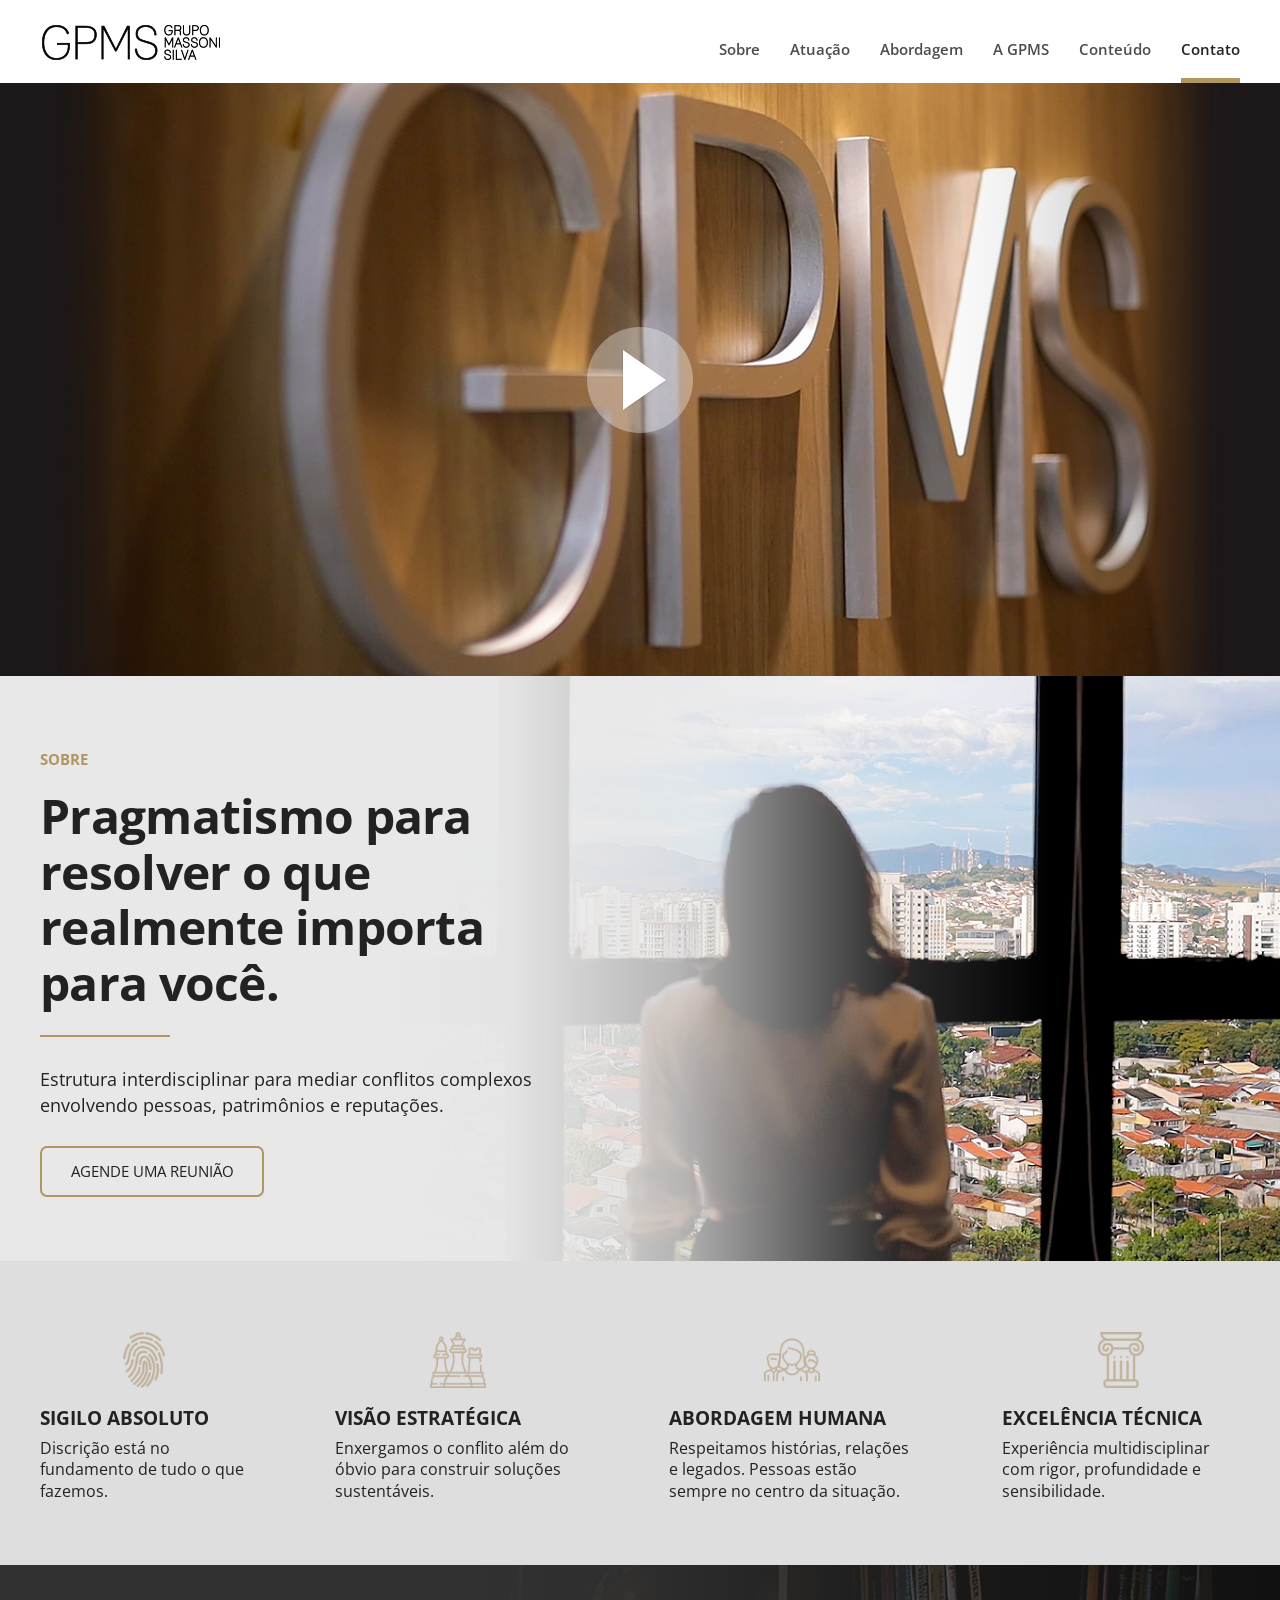
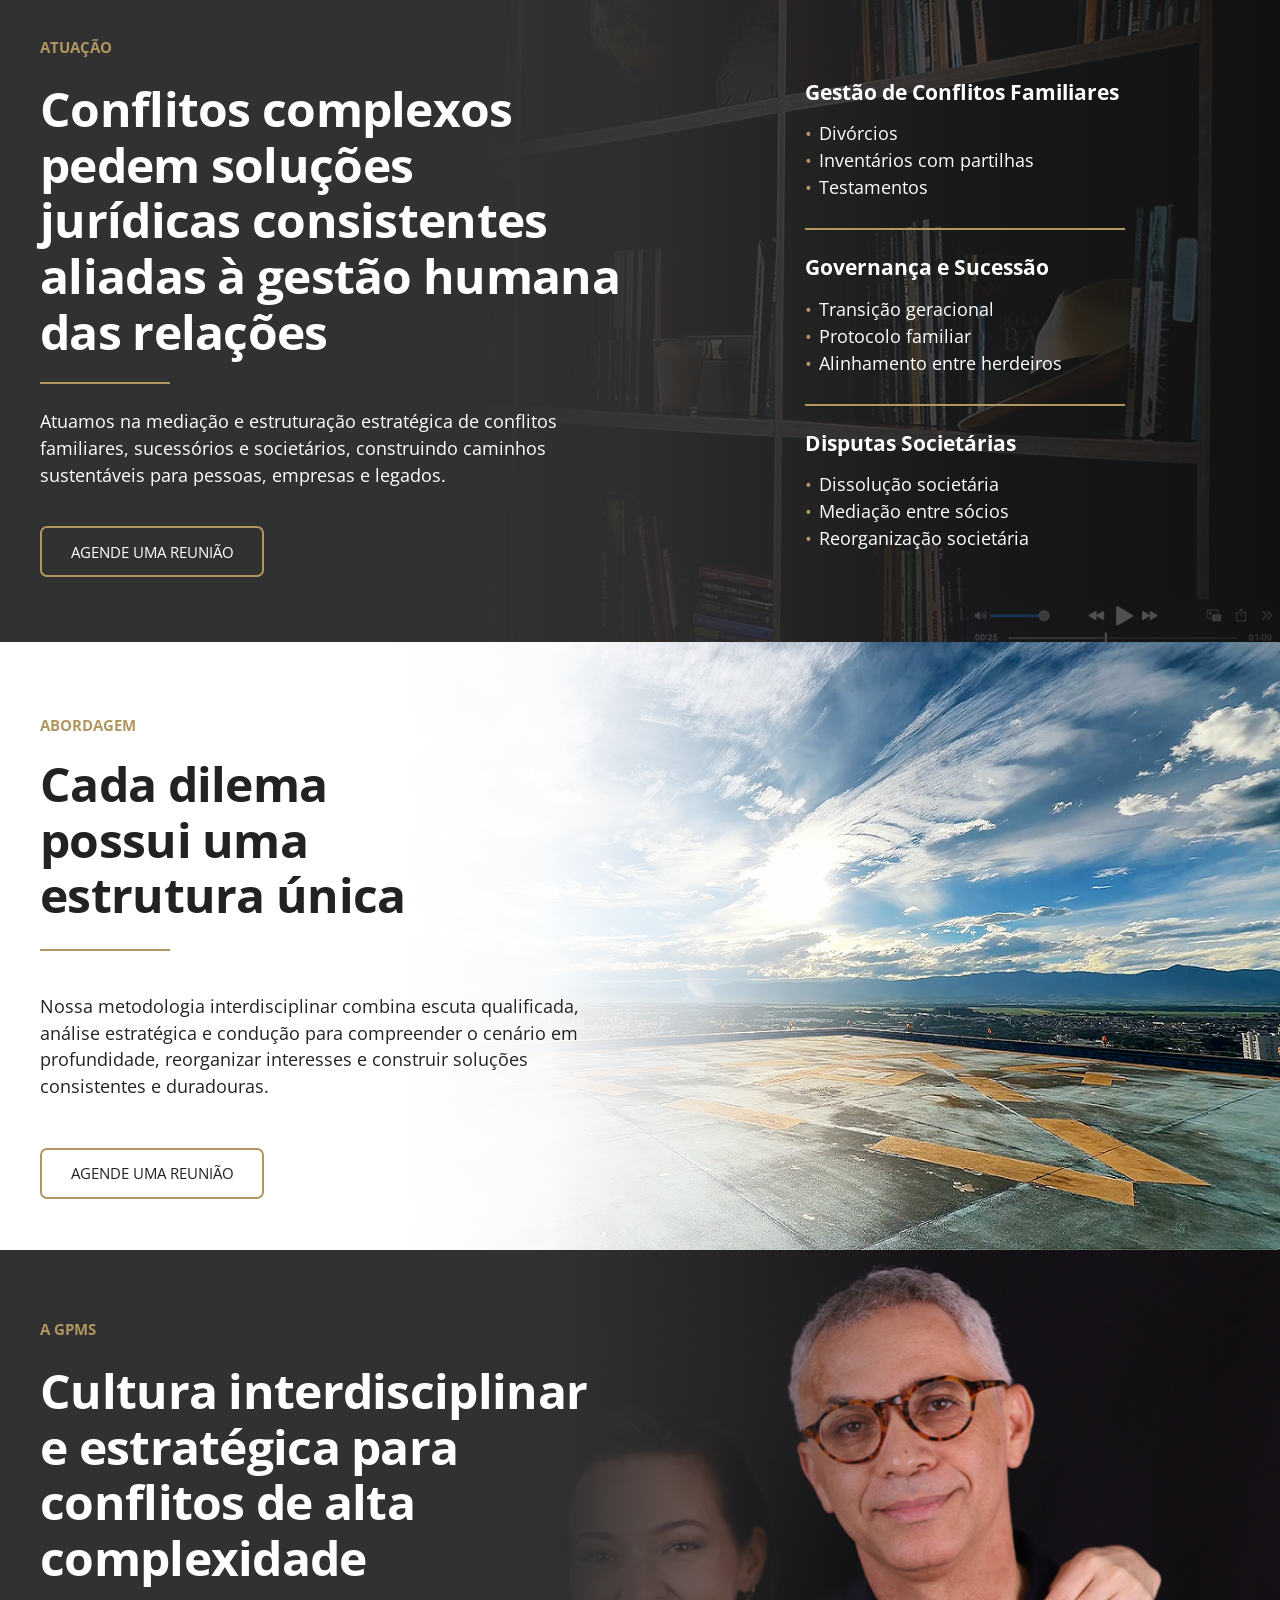
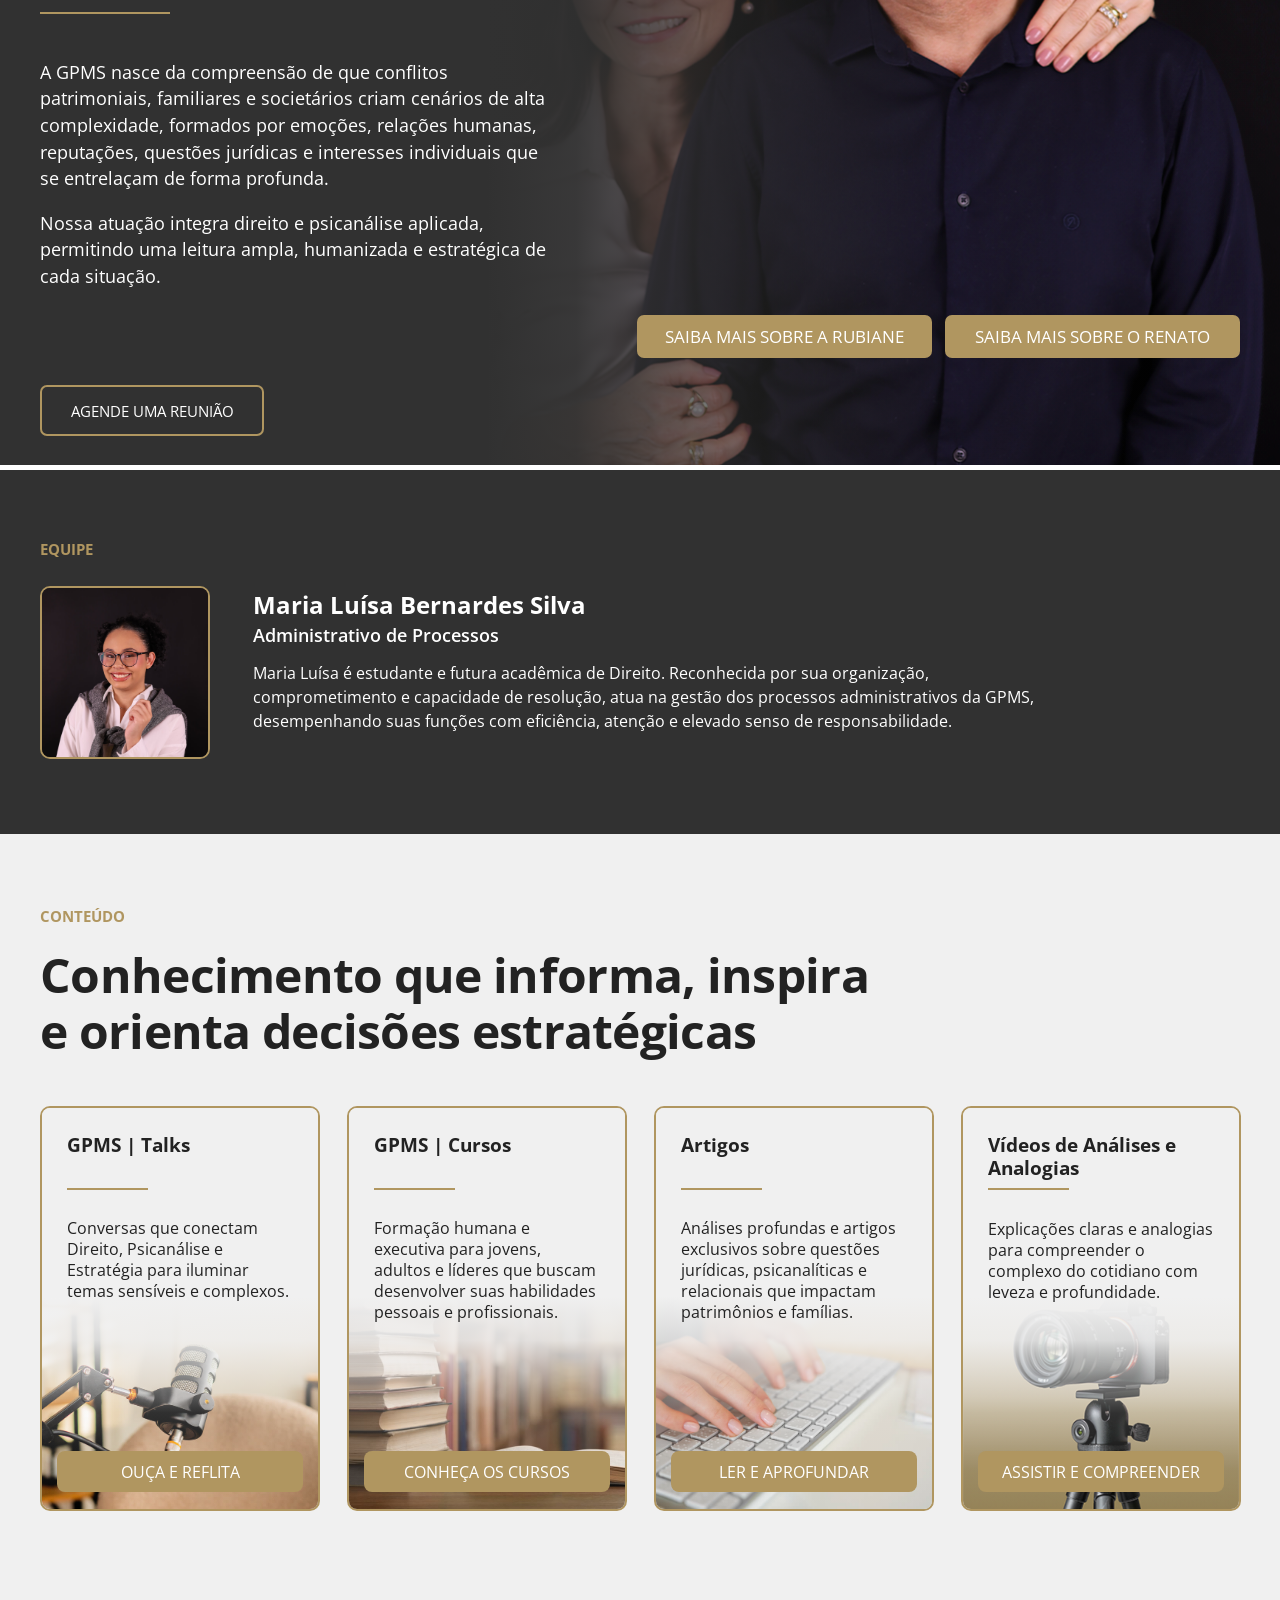
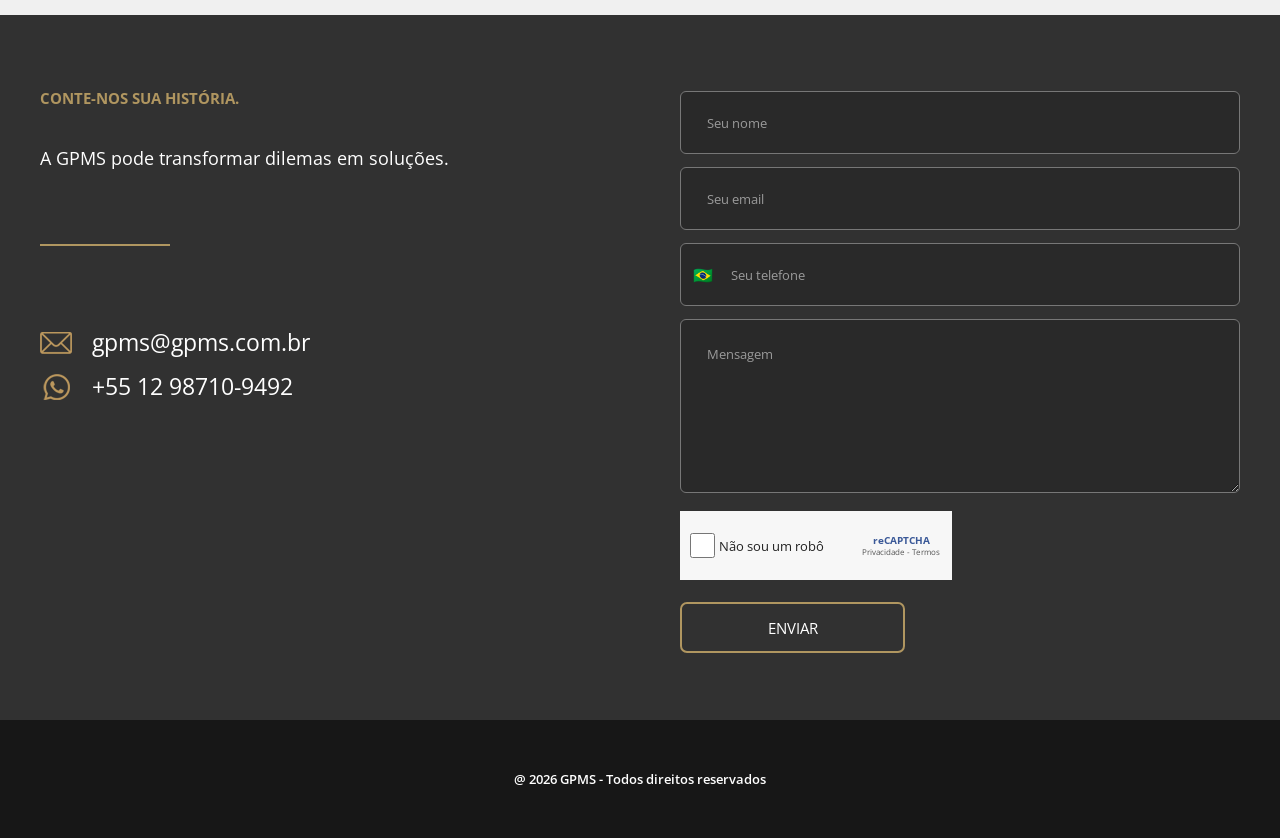
==== index.html @ 417e3fee "Publica site institucional GPMS" ====
<!doctype html>
<html lang="pt-BR">
  <head>
    <meta charset="utf-8" />
    <meta name="viewport" content="width=device-width, initial-scale=1" />
    <meta name="theme-color" content="#313131" />
    <meta
      name="description"
      content="GPMS - Gestão interdisciplinar de conflitos familiares, sucessórios e societários."
    />
    <title>GPMS | Grupo Massoni Silva</title>
    <link rel="preload" href="assets/fonts/open-sans-400.woff2" as="font" type="font/woff2" crossorigin />
    <link rel="preload" href="assets/fonts/open-sans-700.woff2" as="font" type="font/woff2" crossorigin />
    <link rel="stylesheet" href="assets/css/styles.css" />
    <script src="assets/js/main.js" defer></script>
  </head>
  <body>
    <a class="skip-link" href="#conteudo-principal">Ir para o conteúdo</a>

    <header class="site-header" id="inicio">
      <div class="container header-inner">
        <a class="brand" href="#inicio" aria-label="GPMS - início">
          <img src="assets/images/logo.png" alt="GPMS - Grupo Massoni Silva" width="184" height="40" />
        </a>

        <button class="menu-toggle" type="button" aria-expanded="false" aria-controls="main-nav">
          <span></span><span></span><span></span>
          <span class="sr-only">Abrir menu</span>
        </button>

        <nav class="main-nav" id="main-nav" aria-label="Navegação principal">
          <a class="active" href="#sobre">Sobre</a>
          <a href="#atuacao">Atuação</a>
          <a href="#abordagem">Abordagem</a>
          <a href="#a-gpms">A GPMS</a>
          <a href="#conteudo">Conteúdo</a>
          <a href="#contato">Contato</a>
        </nav>
      </div>
    </header>

    <main id="conteudo-principal">
      <section class="hero" aria-label="Vídeo institucional da GPMS">
        <video class="hero-video" preload="metadata" poster="assets/video/poster-layout.jpg" playsinline>
          <source src="assets/video/gpms.mp4" type="video/mp4" />
          Seu navegador não suporta a reprodução de vídeo.
        </video>
        <button class="video-play" type="button" aria-label="Reproduzir vídeo institucional">
          <span aria-hidden="true"></span>
        </button>
      </section>

      <section class="about-section" id="sobre">
        <div class="container section-stage">
          <div class="about-copy">
            <p class="eyebrow">Sobre</p>
            <h1>Pragmatismo para<br />resolver o que<br />realmente importa<br />para você.</h1>
            <span class="gold-line" aria-hidden="true"></span>
            <p class="body-copy">
              Estrutura interdisciplinar para mediar conflitos complexos envolvendo pessoas, patrimônios e reputações.
            </p>
            <a class="outline-button" href="#contato">Agende uma reunião</a>
          </div>
        </div>
      </section>

      <section class="values-section" aria-label="Valores da GPMS">
        <div class="container values-grid">
          <article class="value-card">
            <img src="assets/icons/sigilo.png" alt="" width="56" height="56" />
            <h2>Sigilo absoluto</h2>
            <p>Discrição está no fundamento de tudo o que fazemos.</p>
          </article>
          <article class="value-card">
            <img src="assets/icons/estrategia.png" alt="" width="56" height="56" />
            <h2>Visão estratégica</h2>
            <p>Enxergamos o conflito além do óbvio para construir soluções sustentáveis.</p>
          </article>
          <article class="value-card">
            <img src="assets/icons/humana.png" alt="" width="56" height="56" />
            <h2>Abordagem humana</h2>
            <p>Respeitamos histórias, relações e legados. Pessoas estão sempre no centro da situação.</p>
          </article>
          <article class="value-card">
            <img src="assets/icons/excelencia.png" alt="" width="56" height="56" />
            <h2>Excelência técnica</h2>
            <p>Experiência multidisciplinar com rigor, profundidade e sensibilidade.</p>
          </article>
        </div>
      </section>

      <section class="practice-section dark-section" id="atuacao">
        <div class="container section-stage">
          <div class="practice-copy">
            <p class="eyebrow">Atuação</p>
            <h2 class="section-title light-title">
              Conflitos complexos<br />pedem soluções<br />jurídicas consistentes<br />aliadas à gestão humana<br />das relações
            </h2>
            <span class="gold-line" aria-hidden="true"></span>
            <p class="body-copy light-copy">
              Atuamos na mediação e estruturação estratégica de conflitos familiares, sucessórios e societários,
              construindo caminhos sustentáveis para pessoas, empresas e legados.
            </p>
            <a class="outline-button light-button" href="#contato">Agende uma reunião</a>
          </div>

          <div class="practice-list">
            <article>
              <h3>Gestão de Conflitos Familiares</h3>
              <ul>
                <li>Divórcios</li>
                <li>Inventários com partilhas</li>
                <li>Testamentos</li>
              </ul>
            </article>
            <article>
              <h3>Governança e Sucessão</h3>
              <ul>
                <li>Transição geracional</li>
                <li>Protocolo familiar</li>
                <li>Alinhamento entre herdeiros</li>
              </ul>
            </article>
            <article>
              <h3>Disputas Societárias</h3>
              <ul>
                <li>Dissolução societária</li>
                <li>Mediação entre sócios</li>
                <li>Reorganização societária</li>
              </ul>
            </article>
          </div>
        </div>
      </section>

      <section class="approach-section" id="abordagem">
        <div class="container section-stage">
          <div class="approach-copy">
            <p class="eyebrow">Abordagem</p>
            <h2 class="section-title">Cada dilema<br />possui uma<br />estrutura única</h2>
            <span class="gold-line" aria-hidden="true"></span>
            <p class="body-copy">
              Nossa metodologia interdisciplinar combina escuta qualificada, análise estratégica e condução para
              compreender o cenário em profundidade, reorganizar interesses e construir soluções consistentes e duradouras.
            </p>
            <a class="outline-button" href="#contato">Agende uma reunião</a>
          </div>
        </div>
      </section>

      <section class="gpms-section dark-section" id="a-gpms">
        <div class="container section-stage">
          <div class="gpms-copy">
            <p class="eyebrow">A GPMS</p>
            <h2 class="section-title light-title">
              Cultura interdisciplinar<br />e estratégica para<br />conflitos de alta<br />complexidade
            </h2>
            <span class="gold-line" aria-hidden="true"></span>
            <p class="body-copy light-copy">
              A GPMS nasce da compreensão de que conflitos patrimoniais, familiares e societários criam cenários de alta
              complexidade, formados por emoções, relações humanas, reputações, questões jurídicas e interesses individuais
              que se entrelaçam de forma profunda.
            </p>
            <p class="body-copy light-copy second-paragraph">
              Nossa atuação integra direito e psicanálise aplicada, permitindo uma leitura ampla, humanizada e estratégica
              de cada situação.
            </p>
            <a class="outline-button light-button gpms-meeting" href="#contato">Agende uma reunião</a>
          </div>

          <div class="founder-links" aria-label="Saiba mais sobre os fundadores">
            <a href="#contato">Saiba mais sobre a Rubiane</a>
            <a href="#contato">Saiba mais sobre o Renato</a>
          </div>
        </div>
      </section>

      <section class="team-section dark-section" aria-labelledby="team-title">
        <div class="container section-stage">
          <p class="eyebrow team-eyebrow" id="team-title">Equipe</p>
          <article class="team-profile">
            <img
              src="assets/images/maria-luisa.jpg"
              alt="Maria Luísa Bernardes Silva"
              width="170"
              height="173"
            />
            <div class="team-copy">
              <h2>Maria Luísa Bernardes Silva</h2>
              <p class="team-role">Administrativo de Processos</p>
              <p>
                Maria Luísa é estudante e futura acadêmica de Direito. Reconhecida por sua organização, comprometimento e
                capacidade de resolução, atua na gestão dos processos administrativos da GPMS, desempenhando suas funções
                com eficiência, atenção e elevado senso de responsabilidade.
              </p>
            </div>
          </article>
        </div>
      </section>

      <section class="content-section" id="conteudo">
        <div class="container section-stage">
          <p class="eyebrow">Conteúdo</p>
          <h2 class="section-title content-heading">
            Conhecimento que informa, inspira<br />e orienta decisões estratégicas
          </h2>

          <div class="content-grid">
            <article class="content-card">
              <img class="card-media talks-media" src="assets/images/talks.jpg" alt="Microfone em estúdio de podcast" />
              <div class="card-copy">
                <h3>GPMS | Talks</h3>
                <span aria-hidden="true"></span>
                <p>Conversas que conectam Direito, Psicanálise e Estratégia para iluminar temas sensíveis e complexos.</p>
              </div>
              <a href="#contato">Ouça e reflita</a>
            </article>
            <article class="content-card">
              <img class="card-media courses-media" src="assets/images/cursos.jpg" alt="Livros abertos sobre uma mesa" />
              <div class="card-copy">
                <h3>GPMS | Cursos</h3>
                <span aria-hidden="true"></span>
                <p>
                  Formação humana e executiva para jovens, adultos e líderes que buscam desenvolver suas habilidades pessoais
                  e profissionais.
                </p>
              </div>
              <a href="#contato">Conheça os cursos</a>
            </article>
            <article class="content-card">
              <img class="card-media articles-media" src="assets/images/artigos.jpg" alt="Mãos digitando em um teclado" />
              <div class="card-copy">
                <h3>Artigos</h3>
                <span aria-hidden="true"></span>
                <p>
                  Análises profundas e artigos exclusivos sobre questões jurídicas, psicanalíticas e relacionais que impactam
                  patrimônios e famílias.
                </p>
              </div>
              <a href="#contato">Ler e aprofundar</a>
            </article>
            <article class="content-card">
              <img class="card-media camera-media" src="assets/images/camera.png" alt="Câmera sobre um tripé" />
              <div class="card-copy">
                <h3>Vídeos de Análises e<br />Analogias</h3>
                <span aria-hidden="true"></span>
                <p>Explicações claras e analogias para compreender o complexo do cotidiano com leveza e profundidade.</p>
              </div>
              <a href="#contato">Assistir e compreender</a>
            </article>
          </div>
        </div>
      </section>

      <section class="contact-section dark-section" id="contato">
        <div class="container section-stage contact-grid">
          <div class="contact-copy">
            <p class="eyebrow">Conte-nos sua história.</p>
            <p class="contact-lead">A GPMS pode transformar dilemas em soluções.</p>
            <span class="gold-line" aria-hidden="true"></span>
            <address>
              <a href="mailto:gpms@gpms.com.br">
                <img src="assets/icons/email.png" alt="" width="32" height="22" />
                <span>gpms@gpms.com.br</span>
              </a>
              <a href="https://wa.me/5512987109492" target="_blank" rel="noopener noreferrer">
                <img src="assets/icons/whatsapp.png" alt="" width="27" height="26" />
                <span>+55 12 98710-9492</span>
              </a>
            </address>
          </div>

          <form class="contact-form" novalidate>
            <label>
              <span class="sr-only">Seu nome</span>
              <input type="text" name="nome" placeholder="Seu nome" autocomplete="name" required />
            </label>
            <label>
              <span class="sr-only">Seu email</span>
              <input type="email" name="email" placeholder="Seu email" autocomplete="email" required />
            </label>
            <label class="phone-field">
              <span class="flag" aria-hidden="true">🇧🇷</span>
              <span class="sr-only">Seu telefone</span>
              <input type="tel" name="telefone" placeholder="Seu telefone" autocomplete="tel" required />
            </label>
            <label>
              <span class="sr-only">Mensagem</span>
              <textarea name="mensagem" placeholder="Mensagem" required></textarea>
            </label>
            <label class="captcha-placeholder">
              <input type="checkbox" name="verificacao" required />
              <span>Não sou um robô</span>
              <small><strong>reCAPTCHA</strong><br />Privacidade - Termos</small>
            </label>
            <button class="submit-button" type="submit">Enviar</button>
            <p class="form-status" role="status" aria-live="polite"></p>
          </form>
        </div>
      </section>
    </main>

    <footer class="site-footer">
      <p>@ 2026 GPMS - Todos direitos reservados</p>
    </footer>
  </body>
</html>
---- assets/css/styles.css ----
@font-face {
  font-family: "Open Sans";
  src: url("../fonts/open-sans-400.woff2") format("woff2");
  font-style: normal;
  font-weight: 400;
  font-display: swap;
}

@font-face {
  font-family: "Open Sans";
  src: url("../fonts/open-sans-600.woff2") format("woff2");
  font-style: normal;
  font-weight: 600;
  font-display: swap;
}

@font-face {
  font-family: "Open Sans";
  src: url("../fonts/open-sans-700.woff2") format("woff2");
  font-style: normal;
  font-weight: 700;
  font-display: swap;
}

:root {
  --gold: #b09660;
  --dark: #313131;
  --ink: #222222;
  --light-gray: #e8e8e8;
  --values-gray: #dedede;
  --content-gray: #f0f0f0;
  --container: 1200px;
}

*,
*::before,
*::after {
  box-sizing: border-box;
}

html {
  scroll-behavior: smooth;
  scrollbar-width: none;
}

html::-webkit-scrollbar {
  display: none;
}

body {
  margin: 0;
  min-width: 320px;
  color: var(--ink);
  background: #ffffff;
  font-family: "Open Sans", Arial, Helvetica, sans-serif;
  font-size: 16px;
  -webkit-font-smoothing: antialiased;
  text-rendering: optimizeLegibility;
}

body.menu-open {
  overflow: hidden;
}

img,
video {
  display: block;
  max-width: 100%;
}

a {
  color: inherit;
  text-decoration: none;
}

button,
input,
textarea {
  font: inherit;
}

.container {
  width: min(var(--container), calc(100% - 48px));
  margin: 0 auto;
}

.section-stage {
  position: relative;
  height: 100%;
}

.sr-only {
  position: absolute;
  width: 1px;
  height: 1px;
  padding: 0;
  margin: -1px;
  overflow: hidden;
  clip: rect(0, 0, 0, 0);
  white-space: nowrap;
  border: 0;
}

.skip-link {
  position: fixed;
  top: 10px;
  left: 10px;
  z-index: 1000;
  padding: 10px 16px;
  color: #ffffff;
  background: var(--dark);
  transform: translateY(-160%);
  transition: transform 160ms ease;
}

.skip-link:focus {
  transform: translateY(0);
}

.site-header {
  position: relative;
  z-index: 50;
  height: 83px;
  background: #ffffff;
}

.header-inner {
  display: flex;
  align-items: center;
  justify-content: space-between;
  height: 100%;
}

.brand {
  display: inline-flex;
  width: 184px;
  height: 40px;
}

.brand img {
  width: 184px;
  height: 40px;
  object-fit: contain;
}

.main-nav {
  display: flex;
  align-items: center;
  gap: 30px;
  height: 100%;
}

.main-nav a {
  position: relative;
  display: flex;
  align-items: center;
  height: 100%;
  padding-top: 14px;
  color: #4c4c4c;
  font-size: 15px;
  font-weight: 600;
  white-space: nowrap;
  transition: color 160ms ease;
}

.main-nav a::after {
  content: "";
  position: absolute;
  right: 0;
  bottom: 0;
  left: 0;
  height: 5px;
  background: var(--gold);
  transform: scaleX(0);
  transform-origin: center;
  transition: transform 160ms ease;
}

.main-nav a:hover,
.main-nav a:focus-visible,
.main-nav a.active {
  color: var(--ink);
}

.main-nav a:hover::after,
.main-nav a:focus-visible::after,
.main-nav a.active::after {
  transform: scaleX(1);
}

.menu-toggle {
  display: none;
}

.hero {
  position: relative;
  height: 593px;
  overflow: hidden;
  background: #171717;
}

.hero-video {
  width: 100%;
  height: 100%;
  object-fit: cover;
  object-position: center center;
}

.video-play {
  position: absolute;
  top: 50%;
  left: 50%;
  display: grid;
  width: 106px;
  height: 106px;
  padding: 0;
  border: 0;
  border-radius: 50%;
  place-items: center;
  background: rgba(255, 255, 255, 0.34);
  cursor: pointer;
  transform: translate(-50%, -50%);
  transition: transform 160ms ease, background 160ms ease, opacity 160ms ease;
}

.video-play span {
  width: 0;
  height: 0;
  margin-left: 9px;
  border-top: 30px solid transparent;
  border-bottom: 30px solid transparent;
  border-left: 43px solid #ffffff;
  filter: drop-shadow(0 1px 1px rgba(0, 0, 0, 0.1));
}

.video-play:hover,
.video-play:focus-visible {
  background: rgba(255, 255, 255, 0.48);
  transform: translate(-50%, -50%) scale(1.04);
}

.video-play.is-hidden {
  opacity: 0;
  pointer-events: none;
}

.eyebrow {
  margin: 0;
  color: var(--gold);
  font-size: 15px;
  font-weight: 700;
  line-height: 1.2;
  text-transform: uppercase;
}

.section-title,
.about-copy h1 {
  margin: 0;
  color: var(--ink);
  font-size: 48px;
  font-weight: 700;
  letter-spacing: -0.7px;
  line-height: 1.16;
}

.light-title {
  color: #ffffff;
}

.body-copy {
  margin: 0;
  font-size: 18px;
  font-weight: 400;
  line-height: 1.48;
}

.light-copy {
  color: #ffffff;
}

.gold-line {
  display: block;
  width: 130px;
  height: 2px;
  background: var(--gold);
}

.outline-button {
  display: inline-flex;
  align-items: center;
  justify-content: center;
  width: 224px;
  height: 51px;
  border: 2px solid var(--gold);
  border-radius: 7px;
  color: var(--ink);
  font-size: 15px;
  font-weight: 400;
  text-transform: uppercase;
  transition: color 160ms ease, background 160ms ease;
}

.outline-button:hover,
.outline-button:focus-visible {
  color: #ffffff;
  background: var(--gold);
}

.light-button {
  color: #ffffff;
}

.about-section {
  height: 585px;
  background-color: var(--light-gray);
  background-image:
    linear-gradient(
      90deg,
      rgba(232, 232, 232, 1) 0%,
      rgba(232, 232, 232, 1) 29%,
      rgba(232, 232, 232, 0.98) 40%,
      rgba(232, 232, 232, 0.78) 53%,
      rgba(232, 232, 232, 0.18) 70%,
      rgba(232, 232, 232, 0) 82%
    ),
    url("../images/sobre.png");
  background-position: left top, right center;
  background-repeat: no-repeat;
  background-size: 100% 100%, auto 100%;
}

.about-copy {
  position: absolute;
  top: 74px;
  left: 0;
  width: 520px;
}

.about-copy h1 {
  margin-top: 20px;
}

.about-copy .gold-line {
  margin-top: 24px;
}

.about-copy .body-copy {
  width: 500px;
  margin-top: 29px;
}

.about-copy .outline-button {
  margin-top: 27px;
}

.values-section {
  height: 304px;
  background: var(--values-gray);
}

.values-grid {
  display: grid;
  grid-template-columns: 208px 246px 246px 238px;
  justify-content: space-between;
  height: 100%;
  padding-top: 71px;
}

.value-card img {
  width: 56px;
  height: 56px;
  margin: 0 auto 20px;
  object-fit: contain;
  filter: sepia(1) saturate(0.62) hue-rotate(356deg) brightness(0.96);
}

.value-card h2 {
  margin: 0 0 8px;
  font-size: 19px;
  font-weight: 700;
  line-height: 1.15;
  text-transform: uppercase;
}

.value-card p {
  margin: 0;
  font-size: 16px;
  line-height: 1.34;
}

.dark-section {
  color: #ffffff;
  background-color: var(--dark);
}

.practice-section {
  height: 677px;
  background-image:
    linear-gradient(
      90deg,
      rgba(49, 49, 49, 1) 0%,
      rgba(49, 49, 49, 1) 37%,
      rgba(49, 49, 49, 0.93) 50%,
      rgba(33, 33, 33, 0.74) 75%,
      rgba(22, 22, 22, 0.77) 100%
    ),
    url("../images/atuacao.png");
  background-position: center;
  background-repeat: no-repeat;
  background-size: cover;
}

.practice-copy {
  position: absolute;
  top: 73px;
  left: 0;
  width: 600px;
}

.practice-copy .section-title {
  margin-top: 25px;
}

.practice-copy .gold-line {
  margin-top: 23px;
}

.practice-copy .body-copy {
  width: 520px;
  margin-top: 24px;
}

.practice-copy .outline-button {
  margin-top: 38px;
}

.practice-list {
  position: absolute;
  top: 114px;
  left: 765px;
  width: 320px;
}

.practice-list article {
  padding-bottom: 27px;
  margin-bottom: 24px;
  border-bottom: 2px solid var(--gold);
}

.practice-list article:last-child {
  padding-bottom: 0;
  margin-bottom: 0;
  border-bottom: 0;
}

.practice-list h3 {
  margin: 0 0 15px;
  font-size: 21px;
  line-height: 1.25;
}

.practice-list ul {
  padding: 0;
  margin: 0;
  list-style: none;
}

.practice-list li {
  position: relative;
  padding-left: 14px;
  color: #ffffff;
  font-size: 18px;
  line-height: 1.5;
}

.practice-list li::before {
  content: "•";
  position: absolute;
  top: 0;
  left: 0;
  color: var(--gold);
}

.approach-section {
  height: 608px;
  background-color: #ffffff;
  background-image:
    linear-gradient(
      90deg,
      rgba(255, 255, 255, 1) 0%,
      rgba(255, 255, 255, 1) 31%,
      rgba(255, 255, 255, 0.96) 43%,
      rgba(255, 255, 255, 0.72) 55%,
      rgba(255, 255, 255, 0.08) 72%,
      rgba(255, 255, 255, 0) 84%
    ),
    url("../images/abordagem.png");
  background-position: left top, right center;
  background-repeat: no-repeat;
  background-size: 100% 100%, auto 100%;
}

.approach-copy {
  position: absolute;
  top: 74px;
  left: 0;
  width: 540px;
}

.approach-copy .section-title {
  margin-top: 22px;
}

.approach-copy .gold-line {
  margin-top: 26px;
}

.approach-copy .body-copy {
  width: 540px;
  margin-top: 42px;
}

.approach-copy .outline-button {
  margin-top: 48px;
}

.gpms-section {
  height: 815px;
  background-image:
    linear-gradient(
      90deg,
      rgba(49, 49, 49, 1) 0%,
      rgba(49, 49, 49, 1) 38%,
      rgba(49, 49, 49, 0.96) 45%,
      rgba(49, 49, 49, 0.62) 57%,
      rgba(49, 49, 49, 0.07) 74%,
      rgba(49, 49, 49, 0) 100%
    ),
    url("../images/fundadores.png");
  background-position: left top, right 45%;
  background-repeat: no-repeat;
  background-size: 100% 100%, auto 165%;
}

.gpms-copy {
  position: absolute;
  top: 70px;
  left: 0;
  width: 560px;
}

.gpms-copy .section-title {
  margin-top: 25px;
}

.gpms-copy .gold-line {
  margin-top: 26px;
}

.gpms-copy .body-copy {
  width: 520px;
  margin-top: 45px;
}

.gpms-copy .second-paragraph {
  margin-top: 18px;
}

.gpms-meeting {
  position: absolute;
  top: 665px;
  left: 0;
}

.founder-links {
  position: absolute;
  right: 0;
  bottom: 107px;
  display: flex;
  gap: 13px;
}

.founder-links a {
  display: inline-flex;
  align-items: center;
  justify-content: center;
  width: 295px;
  height: 43px;
  border-radius: 7px;
  color: #ffffff;
  background: var(--gold);
  font-size: 16.5px;
  text-transform: uppercase;
  transition: color 160ms ease, background 160ms ease;
}

.founder-links a:hover,
.founder-links a:focus-visible {
  color: var(--ink);
  background: #c4aa74;
}

.team-section {
  height: 369px;
  border-top: 5px solid #ffffff;
}

.team-eyebrow {
  position: absolute;
  top: 70px;
  left: 0;
}

.team-profile {
  position: absolute;
  top: 116px;
  left: 0;
  display: grid;
  grid-template-columns: 170px 1fr;
  gap: 43px;
  width: 1040px;
}

.team-profile > img {
  width: 170px;
  height: 173px;
  border: 2px solid var(--gold);
  border-radius: 10px;
  object-fit: cover;
  object-position: 50% 18%;
}

.team-copy {
  padding-top: 4px;
}

.team-copy h2 {
  margin: 0;
  font-size: 24px;
  line-height: 1.25;
}

.team-role {
  margin: 3px 0 14px;
  color: #ffffff;
  font-size: 18px;
  font-weight: 600;
}

.team-copy > p:last-child {
  max-width: 800px;
  margin: 0;
  color: #ffffff;
  font-size: 16px;
  line-height: 1.5;
}

.content-section {
  height: 781px;
  background: var(--content-gray);
}

.content-section .eyebrow {
  position: absolute;
  top: 73px;
  left: 0;
}

.content-heading {
  position: absolute;
  top: 113px;
  left: 0;
}

.content-grid {
  position: absolute;
  top: 272px;
  left: 0;
  display: grid;
  grid-template-columns: repeat(4, 280px);
  gap: 27px;
}

.content-card {
  position: relative;
  height: 405px;
  overflow: hidden;
  border: 2px solid var(--gold);
  border-radius: 10px;
  background: #eeeeee;
}

.content-card::after {
  content: "";
  position: absolute;
  inset: 0;
  z-index: 1;
  background: linear-gradient(
    to bottom,
    rgba(240, 240, 240, 1) 0%,
    rgba(240, 240, 240, 1) 47%,
    rgba(240, 240, 240, 0.9) 58%,
    rgba(240, 240, 240, 0.2) 76%,
    rgba(240, 240, 240, 0) 100%
  );
  pointer-events: none;
}

.card-media {
  position: absolute;
  right: 0;
  bottom: 0;
  left: 0;
  width: 100%;
  height: 58%;
  object-fit: cover;
}

.talks-media {
  object-position: 48% 54%;
}

.courses-media {
  object-position: 48% 62%;
}

.articles-media {
  object-position: 50% 46%;
}

.camera-media {
  object-position: 50% 45%;
}

.card-copy {
  position: relative;
  z-index: 2;
  padding: 26px 25px 0;
}

.card-copy h3 {
  min-height: 25px;
  margin: 0;
  font-size: 19px;
  line-height: 1.2;
}

.card-copy > span {
  display: block;
  width: 81px;
  height: 2px;
  margin-top: 29px;
  background: var(--gold);
}

.content-card:nth-child(4) .card-copy > span {
  margin-top: 8px;
}

.card-copy p {
  margin: 28px 0 0;
  font-size: 16px;
  line-height: 1.32;
}

.content-card:nth-child(4) .card-copy p {
  margin-top: 29px;
}

.content-card > a {
  position: absolute;
  right: 15px;
  bottom: 17px;
  left: 15px;
  z-index: 3;
  display: flex;
  align-items: center;
  justify-content: center;
  height: 41px;
  border-radius: 8px;
  color: #ffffff;
  background: var(--gold);
  font-size: 16px;
  line-height: 1;
  text-align: center;
  text-transform: uppercase;
  transition: background 160ms ease;
}

.content-card > a:hover,
.content-card > a:focus-visible {
  background: #9e834e;
}

.contact-section {
  height: 705px;
}

.contact-copy {
  position: absolute;
  top: 74px;
  left: 0;
  width: 530px;
}

.contact-lead {
  margin: 38px 0 0;
  color: #ffffff;
  font-size: 18px;
  line-height: 1.5;
}

.contact-copy .gold-line {
  margin-top: 72px;
}

.contact-copy address {
  display: grid;
  gap: 15px;
  margin-top: 82px;
  font-style: normal;
}

.contact-copy address a {
  display: flex;
  align-items: center;
  width: fit-content;
  color: #ffffff;
  font-size: 22.5px;
  line-height: 1.3;
}

.contact-copy address img {
  width: 32px;
  max-height: 26px;
  margin-right: 20px;
  object-fit: contain;
}

.contact-form {
  position: absolute;
  top: 76px;
  left: 640px;
  display: grid;
  width: 560px;
  gap: 13px;
}

.contact-form label:not(.captcha-placeholder) {
  display: block;
}

.contact-form input[type="text"],
.contact-form input[type="email"],
.contact-form input[type="tel"],
.contact-form textarea {
  width: 100%;
  border: 1px solid #777777;
  border-radius: 6px;
  outline: none;
  color: #ffffff;
  background: #292929;
  font-size: 13px;
  transition: border-color 160ms ease, box-shadow 160ms ease;
}

.contact-form input[type="text"],
.contact-form input[type="email"],
.contact-form input[type="tel"] {
  height: 63px;
  padding: 0 26px;
}

.contact-form textarea {
  height: 174px;
  padding: 25px 26px;
  resize: vertical;
}

.contact-form input::placeholder,
.contact-form textarea::placeholder {
  color: #9a9a9a;
  opacity: 1;
}

.contact-form input:focus,
.contact-form textarea:focus {
  border-color: var(--gold);
  box-shadow: 0 0 0 2px rgba(176, 150, 96, 0.2);
}

.phone-field {
  position: relative;
}

.phone-field .flag {
  position: absolute;
  top: 50%;
  left: 13px;
  font-size: 16px;
  transform: translateY(-50%);
}

.phone-field input {
  padding-left: 50px !important;
}

.captcha-placeholder {
  display: grid;
  grid-template-columns: 29px 1fr 82px;
  align-items: center;
  width: 272px;
  height: 69px;
  padding: 9px 10px;
  color: #222222;
  background: #f7f7f7;
  font-size: 13px;
}

.captcha-placeholder input {
  width: 25px;
  height: 25px;
  margin: 0;
  accent-color: var(--gold);
}

.captcha-placeholder small {
  color: #555555;
  font-size: 8px;
  line-height: 1.25;
  text-align: center;
}

.captcha-placeholder small strong {
  color: #3b5998;
  font-size: 10px;
}

.submit-button {
  width: 225px;
  height: 51px;
  margin-top: 9px;
  border: 2px solid var(--gold);
  border-radius: 7px;
  color: #ffffff;
  background: transparent;
  font-size: 15px;
  text-transform: uppercase;
  cursor: pointer;
  transition: color 160ms ease, background 160ms ease;
}

.submit-button:hover,
.submit-button:focus-visible {
  color: var(--ink);
  background: var(--gold);
}

.form-status {
  min-height: 18px;
  margin: -4px 0 0;
  color: #ffffff;
  font-size: 12px;
}

.site-footer {
  display: grid;
  height: 118px;
  color: #ffffff;
  background: #171717;
  place-items: center;
}

.site-footer p {
  margin: 0;
  font-size: 13px;
  font-weight: 600;
}

a:focus-visible,
button:focus-visible,
input:focus-visible,
textarea:focus-visible {
  outline: 3px solid rgba(176, 150, 96, 0.72);
  outline-offset: 3px;
}

@media (max-width: 1180px) {
  .main-nav {
    gap: 20px;
  }

  .main-nav a {
    font-size: 15px;
  }

  .values-grid {
    grid-template-columns: repeat(4, 1fr);
    gap: 34px;
  }

  .practice-list {
    right: 0;
    left: auto;
  }

  .content-grid {
    right: 0;
    grid-template-columns: repeat(4, minmax(0, 1fr));
    gap: 20px;
  }

  .contact-form {
    right: 0;
    left: auto;
    width: min(48%, 560px);
  }
}

@media (max-width: 960px) {
  .container {
    width: min(100% - 48px, 760px);
  }

  .site-header {
    height: 72px;
  }

  .brand,
  .brand img {
    width: 166px;
    height: auto;
  }

  .menu-toggle {
    position: relative;
    z-index: 80;
    display: grid;
    width: 44px;
    height: 44px;
    padding: 9px;
    border: 0;
    background: transparent;
    cursor: pointer;
    place-content: center;
    gap: 5px;
  }

  .menu-toggle > span:not(.sr-only) {
    width: 25px;
    height: 2px;
    background: var(--ink);
    transition: transform 160ms ease, opacity 160ms ease;
  }

  .menu-toggle[aria-expanded="true"] > span:nth-child(1) {
    transform: translateY(7px) rotate(45deg);
  }

  .menu-toggle[aria-expanded="true"] > span:nth-child(2) {
    opacity: 0;
  }

  .menu-toggle[aria-expanded="true"] > span:nth-child(3) {
    transform: translateY(-7px) rotate(-45deg);
  }

  .main-nav {
    position: fixed;
    inset: 0;
    z-index: 70;
    display: flex;
    flex-direction: column;
    justify-content: center;
    gap: 0;
    background: rgba(255, 255, 255, 0.98);
    opacity: 0;
    visibility: hidden;
    transition: opacity 160ms ease, visibility 160ms ease;
  }

  .main-nav.is-open {
    opacity: 1;
    visibility: visible;
  }

  .main-nav a {
    width: 100%;
    height: auto;
    padding: 13px 24px;
    font-size: 22px;
    justify-content: center;
  }

  .main-nav a::after {
    right: 42%;
    bottom: 5px;
    left: 42%;
    height: 3px;
  }

  .hero {
    height: min(56.25vw, 500px);
    min-height: 340px;
  }

  .video-play {
    width: 82px;
    height: 82px;
  }

  .video-play span {
    border-top-width: 22px;
    border-bottom-width: 22px;
    border-left-width: 32px;
  }

  .section-title,
  .about-copy h1 {
    font-size: clamp(36px, 5.7vw, 46px);
  }

  .about-section,
  .practice-section,
  .approach-section,
  .gpms-section,
  .team-section,
  .content-section,
  .contact-section {
    height: auto;
  }

  .about-section,
  .approach-section {
    min-height: 620px;
    background-size: 100% 100%, cover;
  }

  .about-section {
    background-image:
      linear-gradient(90deg, rgba(232, 232, 232, 1) 0%, rgba(232, 232, 232, 0.98) 55%, rgba(232, 232, 232, 0.5) 100%),
      url("../images/sobre.png");
  }

  .about-copy,
  .practice-copy,
  .approach-copy,
  .gpms-copy,
  .team-eyebrow,
  .team-profile,
  .content-section .eyebrow,
  .content-heading,
  .content-grid,
  .contact-copy,
  .contact-form {
    position: static;
  }

  .about-copy,
  .approach-copy {
    width: min(100%, 560px);
    padding: 64px 0;
  }

  .about-copy .body-copy,
  .approach-copy .body-copy {
    width: 100%;
  }

  .values-section {
    height: auto;
  }

  .values-grid {
    grid-template-columns: repeat(2, minmax(0, 1fr));
    gap: 52px 48px;
    padding: 66px 0 72px;
  }

  .practice-section {
    background-image:
      linear-gradient(90deg, rgba(49, 49, 49, 0.98), rgba(49, 49, 49, 0.82)),
      url("../images/atuacao.png");
  }

  .practice-section .section-stage {
    display: grid;
    grid-template-columns: 1fr 0.8fr;
    gap: 54px;
    padding: 70px 0;
  }

  .practice-copy,
  .practice-list {
    position: static;
    width: auto;
  }

  .practice-copy .body-copy {
    width: 100%;
  }

  .practice-list {
    padding-top: 47px;
  }

  .approach-section {
    background-image:
      linear-gradient(90deg, rgba(255, 255, 255, 1) 0%, rgba(255, 255, 255, 0.94) 58%, rgba(255, 255, 255, 0.5) 100%),
      url("../images/abordagem.png");
  }

  .gpms-section {
    min-height: 850px;
    background-image:
      linear-gradient(90deg, rgba(49, 49, 49, 1) 0%, rgba(49, 49, 49, 0.93) 52%, rgba(49, 49, 49, 0.35) 100%),
      url("../images/fundadores.png");
    background-position: left top, right center;
    background-size: cover, auto 100%;
  }

  .gpms-section .section-stage {
    padding: 70px 0 64px;
  }

  .gpms-copy {
    width: min(100%, 570px);
  }

  .gpms-copy .body-copy {
    width: 100%;
  }

  .gpms-meeting {
    position: static;
    margin-top: 42px;
  }

  .founder-links {
    position: static;
    display: grid;
    grid-template-columns: repeat(2, minmax(0, 1fr));
    gap: 14px;
    margin-top: 48px;
  }

  .founder-links a {
    width: 100%;
    padding: 0 12px;
    font-size: 14px;
  }

  .team-section {
    border-top-width: 4px;
  }

  .team-section .section-stage {
    padding: 64px 0 70px;
  }

  .team-profile {
    width: 100%;
    margin-top: 36px;
  }

  .content-section .section-stage {
    padding: 68px 0 76px;
  }

  .content-heading {
    margin-top: 22px;
  }

  .content-grid {
    grid-template-columns: repeat(2, 280px);
    justify-content: center;
    gap: 28px;
    margin-top: 54px;
  }

  .contact-section .section-stage {
    display: grid;
    grid-template-columns: 1fr 1fr;
    gap: 52px;
    padding: 68px 0 76px;
  }

  .contact-copy,
  .contact-form {
    width: auto;
  }

  .contact-copy address a {
    font-size: 18px;
  }

  .site-footer {
    height: 100px;
  }
}

@media (max-width: 700px) {
  .container {
    width: calc(100% - 36px);
  }

  .hero {
    min-height: 270px;
  }

  .about-section,
  .approach-section {
    min-height: 650px;
    background-position: center, 64% center;
  }

  .about-copy h1 br,
  .section-title br,
  .content-heading br {
    display: none;
  }

  .body-copy {
    font-size: 17px;
  }

  .values-grid {
    grid-template-columns: 1fr;
    gap: 46px;
  }

  .value-card {
    max-width: 360px;
  }

  .value-card img {
    margin-left: 0;
  }

  .practice-section .section-stage,
  .contact-section .section-stage {
    grid-template-columns: 1fr;
  }

  .practice-list {
    padding-top: 0;
  }

  .practice-copy .outline-button,
  .approach-copy .outline-button {
    margin-top: 34px;
  }

  .gpms-section {
    min-height: 980px;
    background-image:
      linear-gradient(to bottom, rgba(49, 49, 49, 1) 0%, rgba(49, 49, 49, 0.98) 60%, rgba(49, 49, 49, 0.55) 100%),
      url("../images/fundadores.png");
    background-position: center, center bottom;
    background-size: cover, auto 62%;
  }

  .founder-links {
    grid-template-columns: 1fr;
  }

  .team-profile {
    grid-template-columns: 120px 1fr;
    gap: 24px;
  }

  .team-profile > img {
    width: 120px;
    height: 132px;
  }

  .team-copy h2 {
    font-size: 21px;
  }

  .team-copy > p:last-child {
    grid-column: 1 / -1;
  }

  .content-grid {
    grid-template-columns: 280px;
  }

  .contact-copy .gold-line {
    margin-top: 46px;
  }

  .contact-copy address {
    margin-top: 52px;
  }

  .contact-form {
    width: 100%;
  }

  .captcha-placeholder {
    max-width: 100%;
  }
}

@media (prefers-reduced-motion: reduce) {
  html {
    scroll-behavior: auto;
  }

  *,
  *::before,
  *::after {
    scroll-behavior: auto !important;
    transition-duration: 0.01ms !important;
  }
}
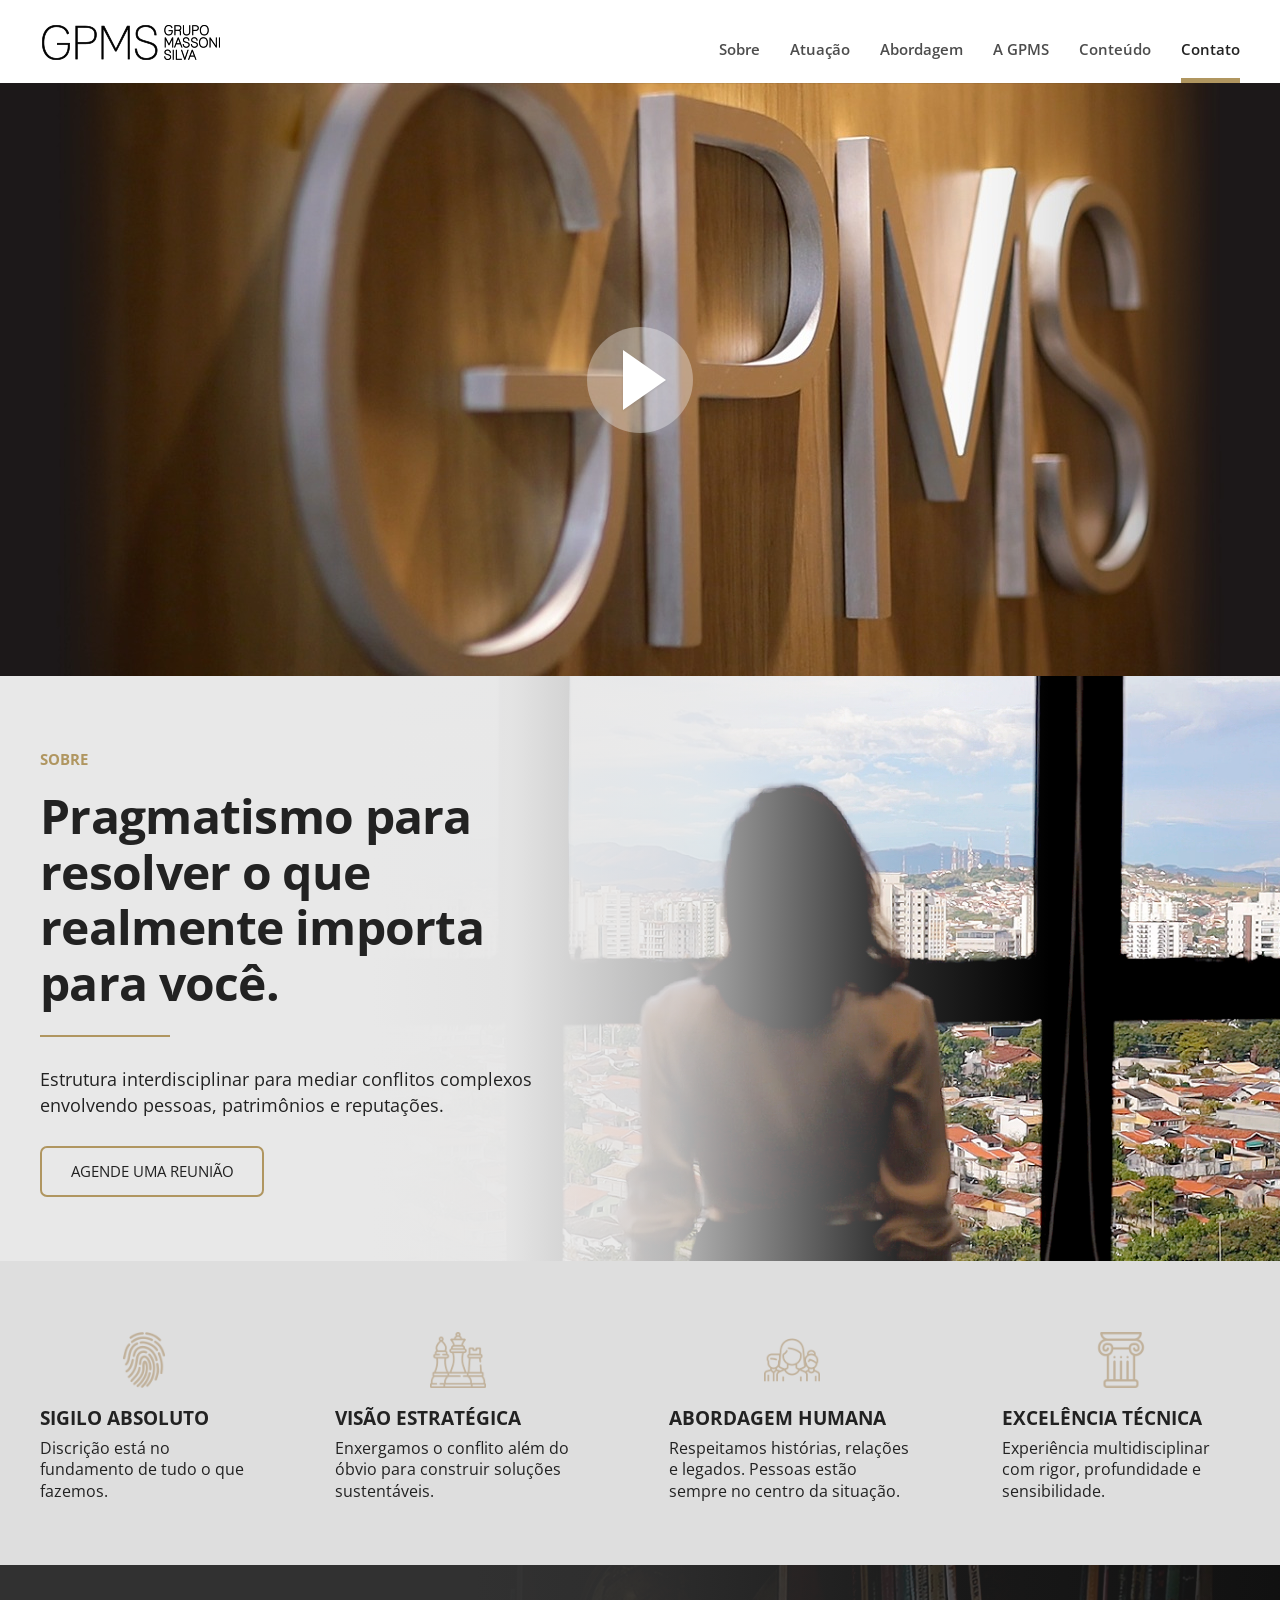
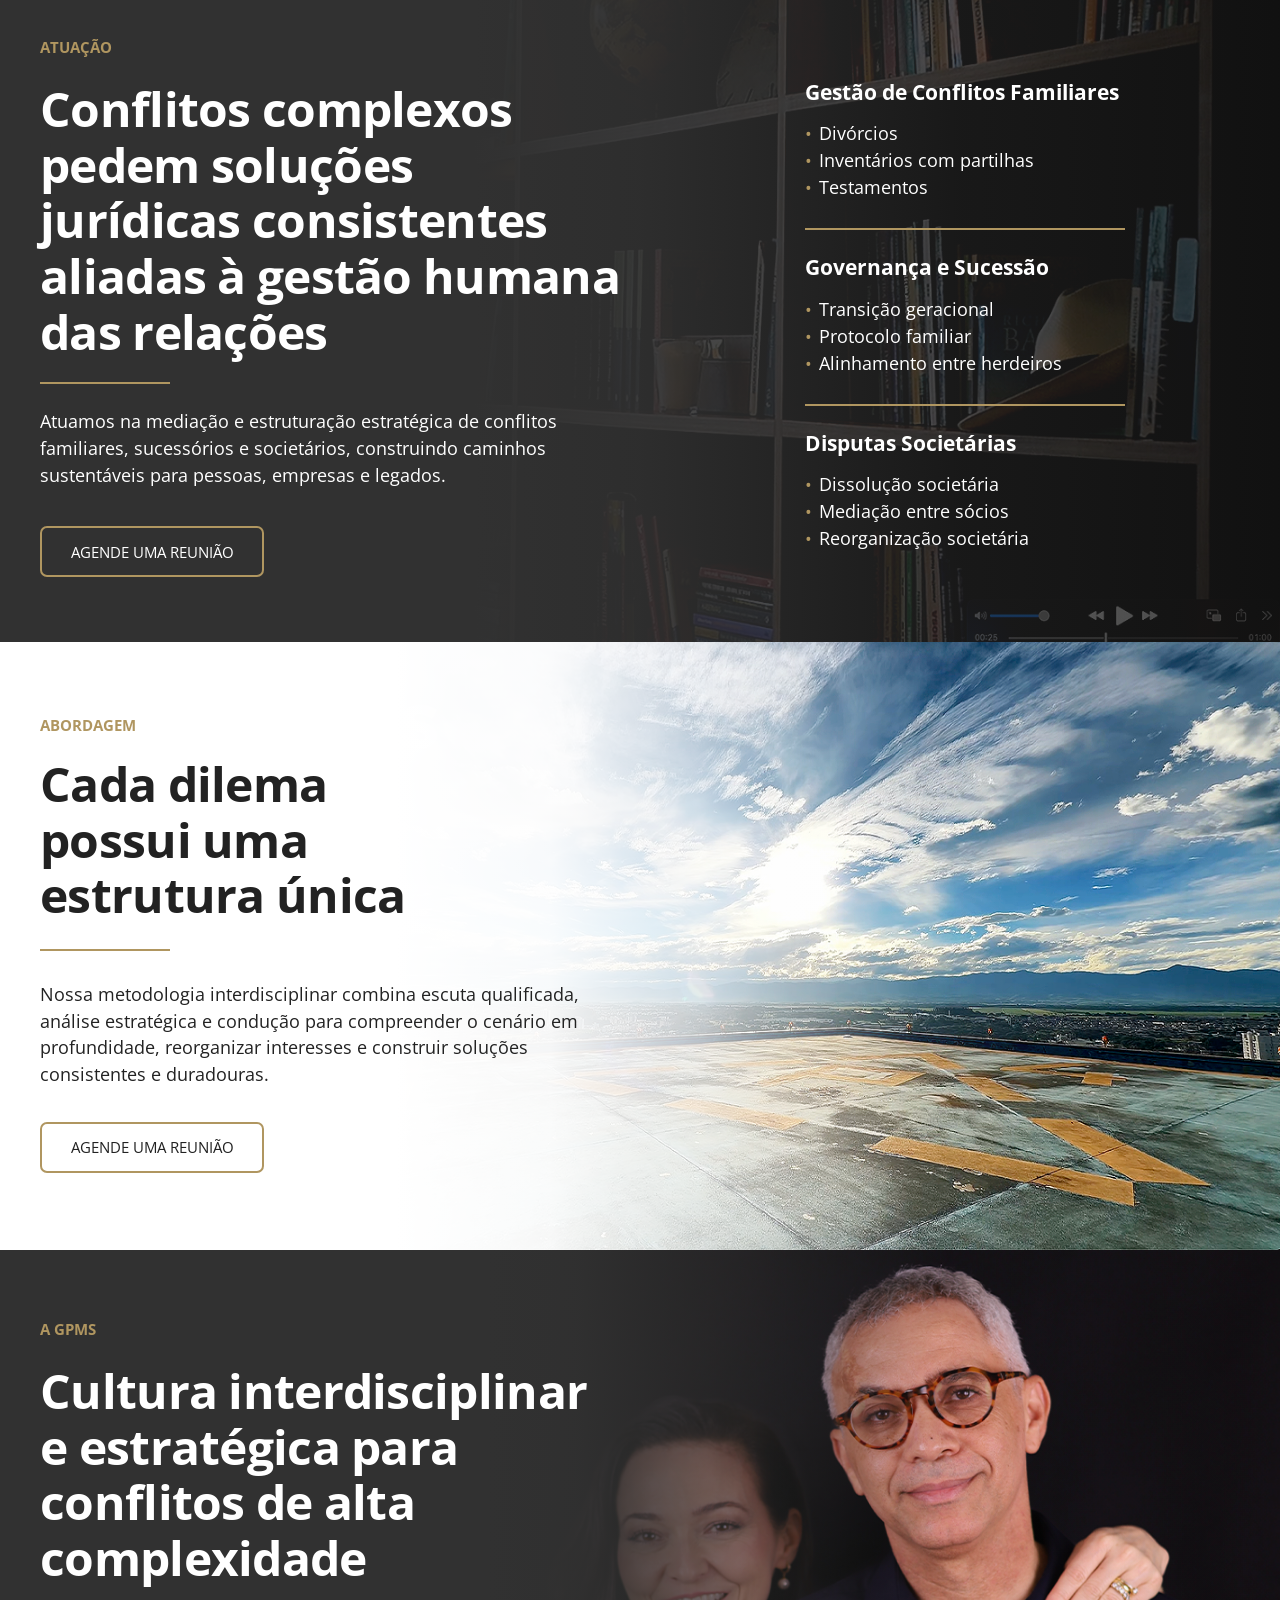
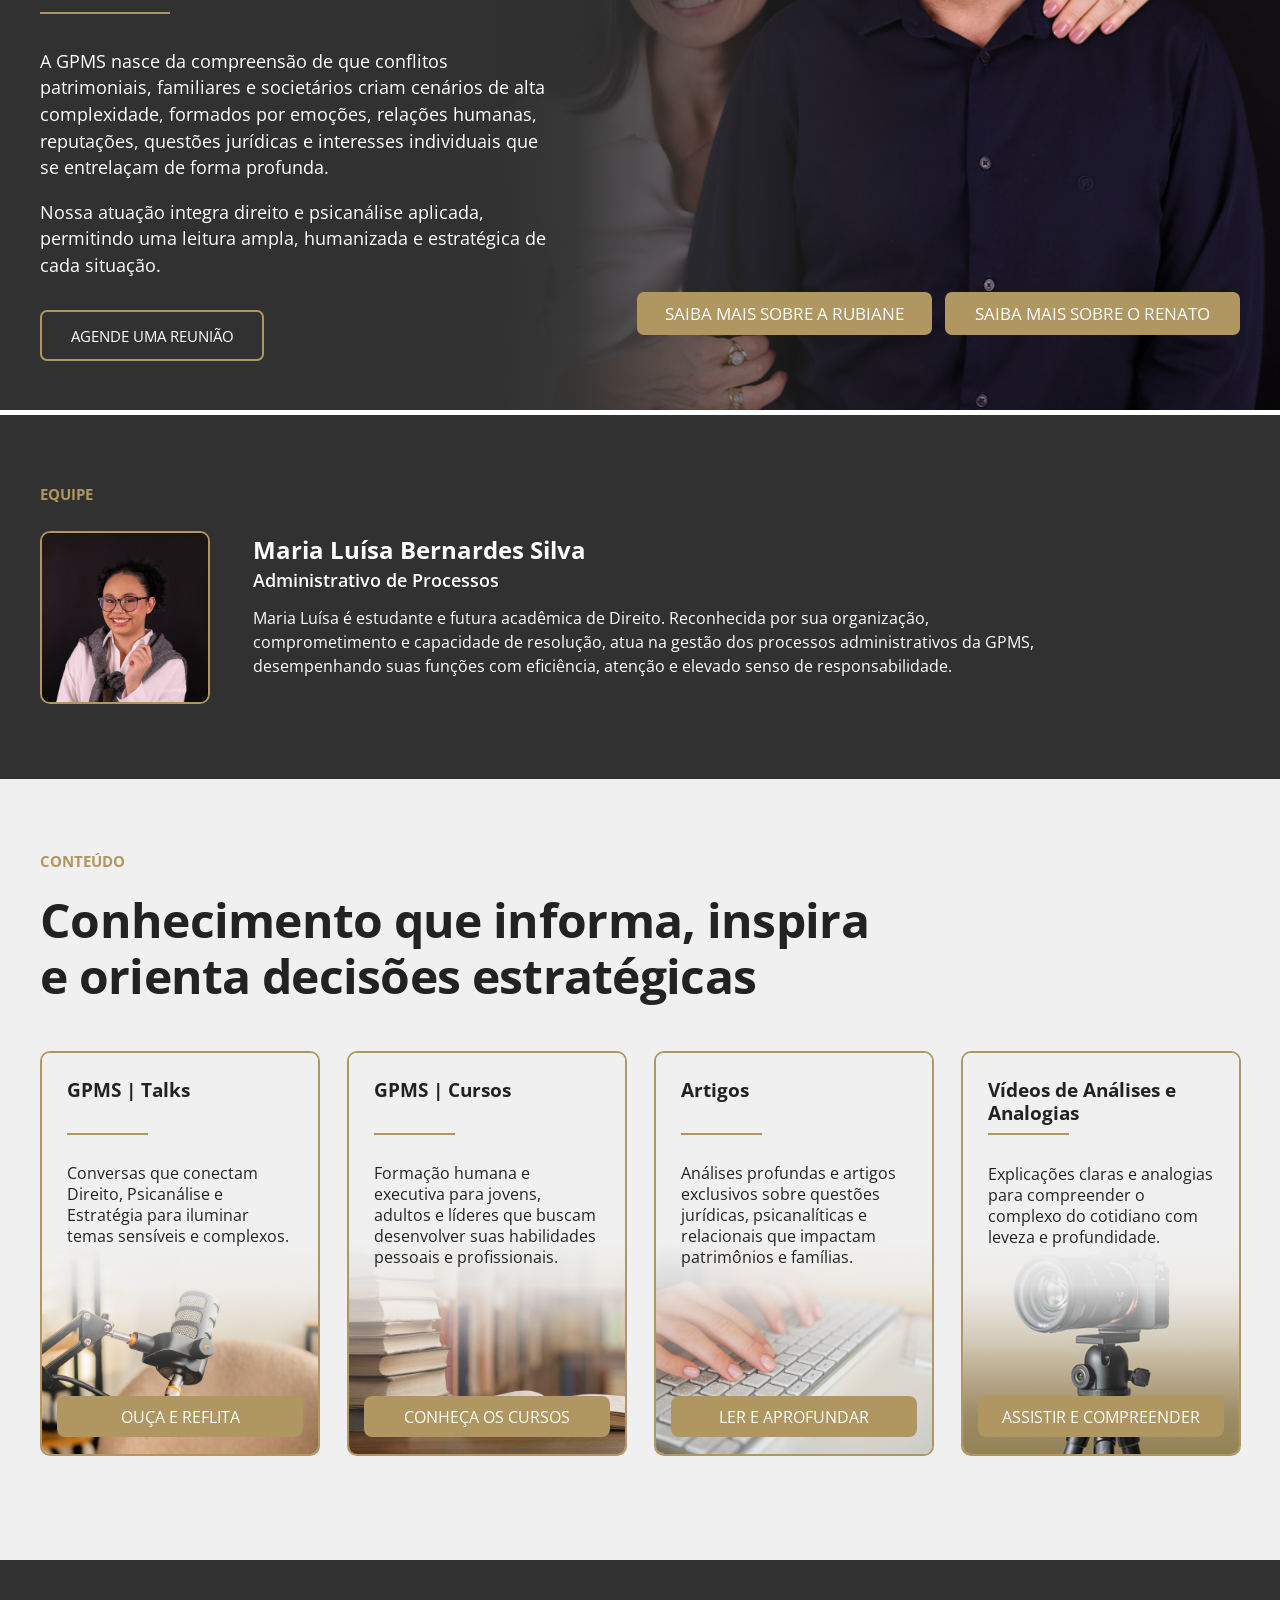
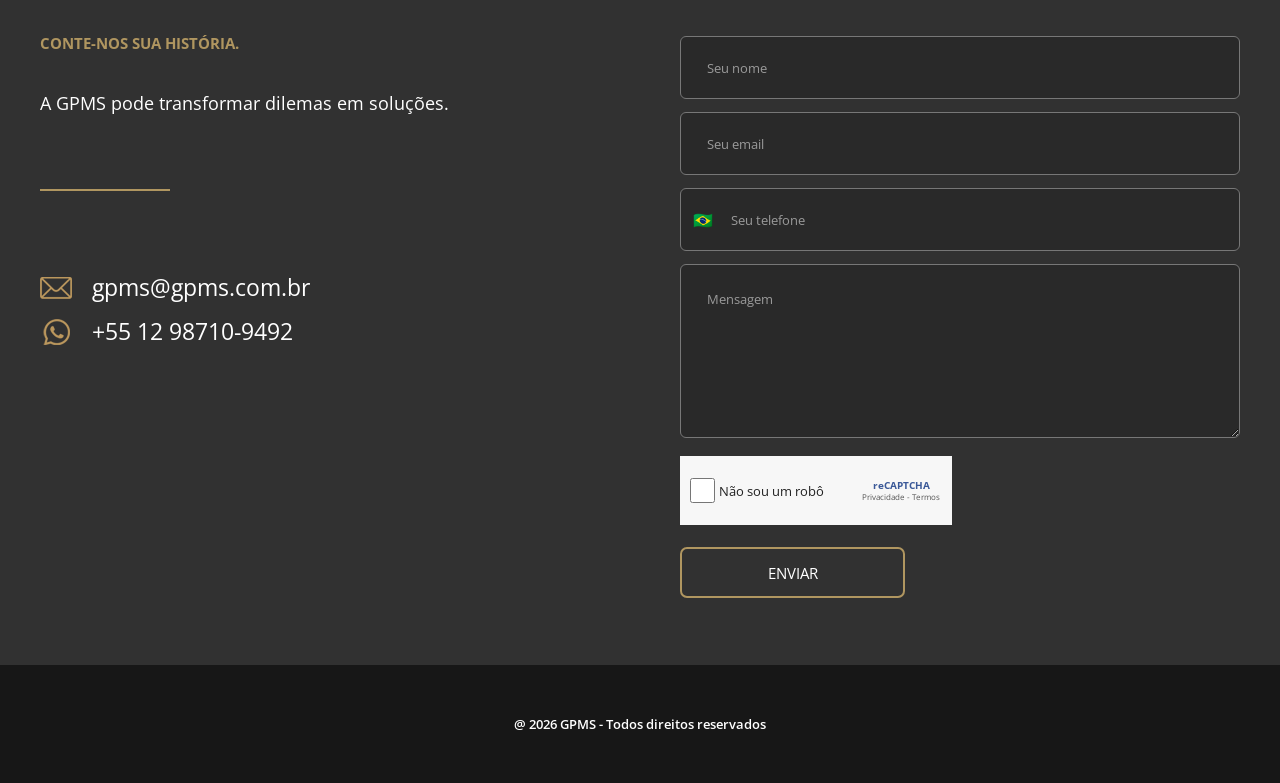
==== commit a1d0a3a3: "Cria blog e painel editorial próprio" ====
--- a/index.html
+++ b/index.html
@@ -2,7 +2,7 @@
 <html lang="pt-BR">
   <head>
     <meta charset="utf-8" />
-    <meta name="viewport" content="width=device-width, initial-scale=1" />
+    <meta name="viewport" content="width=device-width, initial-scale=1, viewport-fit=cover" />
     <meta name="theme-color" content="#313131" />
     <meta
       name="description"
@@ -54,7 +54,7 @@
         <div class="container section-stage">
           <div class="about-copy">
             <p class="eyebrow">Sobre</p>
-            <h1>Pragmatismo para<br />resolver o que<br />realmente importa<br />para você.</h1>
+            <h1>Pragmatismo para<br /> resolver o que<br /> realmente importa<br /> para você.</h1>
             <span class="gold-line" aria-hidden="true"></span>
             <p class="body-copy">
               Estrutura interdisciplinar para mediar conflitos complexos envolvendo pessoas, patrimônios e reputações.
@@ -94,7 +94,7 @@
           <div class="practice-copy">
             <p class="eyebrow">Atuação</p>
             <h2 class="section-title light-title">
-              Conflitos complexos<br />pedem soluções<br />jurídicas consistentes<br />aliadas à gestão humana<br />das relações
+              Conflitos complexos<br /> pedem soluções<br /> jurídicas consistentes<br /> aliadas à gestão humana<br /> das relações
             </h2>
             <span class="gold-line" aria-hidden="true"></span>
             <p class="body-copy light-copy">
@@ -137,7 +137,7 @@
         <div class="container section-stage">
           <div class="approach-copy">
             <p class="eyebrow">Abordagem</p>
-            <h2 class="section-title">Cada dilema<br />possui uma<br />estrutura única</h2>
+            <h2 class="section-title">Cada dilema<br /> possui uma<br /> estrutura única</h2>
             <span class="gold-line" aria-hidden="true"></span>
             <p class="body-copy">
               Nossa metodologia interdisciplinar combina escuta qualificada, análise estratégica e condução para
@@ -153,7 +153,7 @@
           <div class="gpms-copy">
             <p class="eyebrow">A GPMS</p>
             <h2 class="section-title light-title">
-              Cultura interdisciplinar<br />e estratégica para<br />conflitos de alta<br />complexidade
+              Cultura interdisciplinar<br /> e estratégica para<br /> conflitos de alta<br /> complexidade
             </h2>
             <span class="gold-line" aria-hidden="true"></span>
             <p class="body-copy light-copy">
@@ -172,6 +172,12 @@
             <a href="#contato">Saiba mais sobre a Rubiane</a>
             <a href="#contato">Saiba mais sobre o Renato</a>
           </div>
+          <img
+            class="founders-mobile-image"
+            src="assets/images/fundadores.png"
+            alt="Fundadores da GPMS"
+            loading="lazy"
+          />
         </div>
       </section>
 
@@ -202,7 +208,7 @@
         <div class="container section-stage">
           <p class="eyebrow">Conteúdo</p>
           <h2 class="section-title content-heading">
-            Conhecimento que informa, inspira<br />e orienta decisões estratégicas
+            Conhecimento que informa, inspira<br /> e orienta decisões estratégicas
           </h2>
 
           <div class="content-grid">
@@ -237,7 +243,7 @@
                   patrimônios e famílias.
                 </p>
               </div>
-              <a href="#contato">Ler e aprofundar</a>
+              <a href="https://blog.gpms.com.br/">Ler e aprofundar</a>
             </article>
             <article class="content-card">
               <img class="card-media camera-media" src="assets/images/camera.png" alt="Câmera sobre um tripé" />
--- a/assets/css/styles.css
+++ b/assets/css/styles.css
@@ -40,11 +40,8 @@
 
 html {
   scroll-behavior: smooth;
-  scrollbar-width: none;
-}
-
-html::-webkit-scrollbar {
-  display: none;
+  scrollbar-color: var(--gold) #e5e5e5;
+  scrollbar-width: thin;
 }
 
 body {
@@ -118,10 +115,16 @@
 }
 
 .site-header {
-  position: relative;
+  position: sticky;
+  top: 0;
   z-index: 50;
   height: 83px;
   background: #ffffff;
+  box-shadow: 0 1px 0 rgba(49, 49, 49, 0.1);
+}
+
+section[id] {
+  scroll-margin-top: 83px;
 }
 
 .header-inner {
@@ -517,15 +520,15 @@
 
 .approach-copy .body-copy {
   width: 540px;
-  margin-top: 42px;
+  margin-top: 30px;
 }
 
 .approach-copy .outline-button {
-  margin-top: 48px;
+  margin-top: 34px;
 }
 
 .gpms-section {
-  height: 815px;
+  height: 760px;
   background-image:
     linear-gradient(
       90deg,
@@ -559,7 +562,7 @@
 
 .gpms-copy .body-copy {
   width: 520px;
-  margin-top: 45px;
+  margin-top: 34px;
 }
 
 .gpms-copy .second-paragraph {
@@ -568,16 +571,20 @@
 
 .gpms-meeting {
   position: absolute;
-  top: 665px;
+  top: 590px;
   left: 0;
 }
 
 .founder-links {
   position: absolute;
   right: 0;
-  bottom: 107px;
+  bottom: 75px;
   display: flex;
   gap: 13px;
+}
+
+.founders-mobile-image {
+  display: none;
 }
 
 .founder-links a {
@@ -1024,6 +1031,10 @@
 
   .site-header {
     height: 72px;
+  }
+
+  section[id] {
+    scroll-margin-top: 72px;
   }
 
   .brand,
@@ -1301,7 +1312,7 @@
 
 @media (max-width: 700px) {
   .container {
-    width: calc(100% - 36px);
+    width: calc(100% - 28px);
   }
 
   .hero {
@@ -1324,6 +1335,12 @@
     font-size: 17px;
   }
 
+  .section-title,
+  .about-copy h1 {
+    font-size: clamp(32px, 9vw, 40px);
+    overflow-wrap: normal;
+  }
+
   .values-grid {
     grid-template-columns: 1fr;
     gap: 46px;
@@ -1352,16 +1369,19 @@
   }
 
   .gpms-section {
-    min-height: 980px;
-    background-image:
-      linear-gradient(to bottom, rgba(49, 49, 49, 1) 0%, rgba(49, 49, 49, 0.98) 60%, rgba(49, 49, 49, 0.55) 100%),
-      url("../images/fundadores.png");
-    background-position: center, center bottom;
-    background-size: cover, auto 62%;
+    min-height: 0;
+    background-image: none;
   }
 
   .founder-links {
     grid-template-columns: 1fr;
+  }
+
+  .founders-mobile-image {
+    display: block;
+    width: calc(100% + 28px);
+    max-width: none;
+    margin: 48px -14px -64px;
   }
 
   .team-profile {
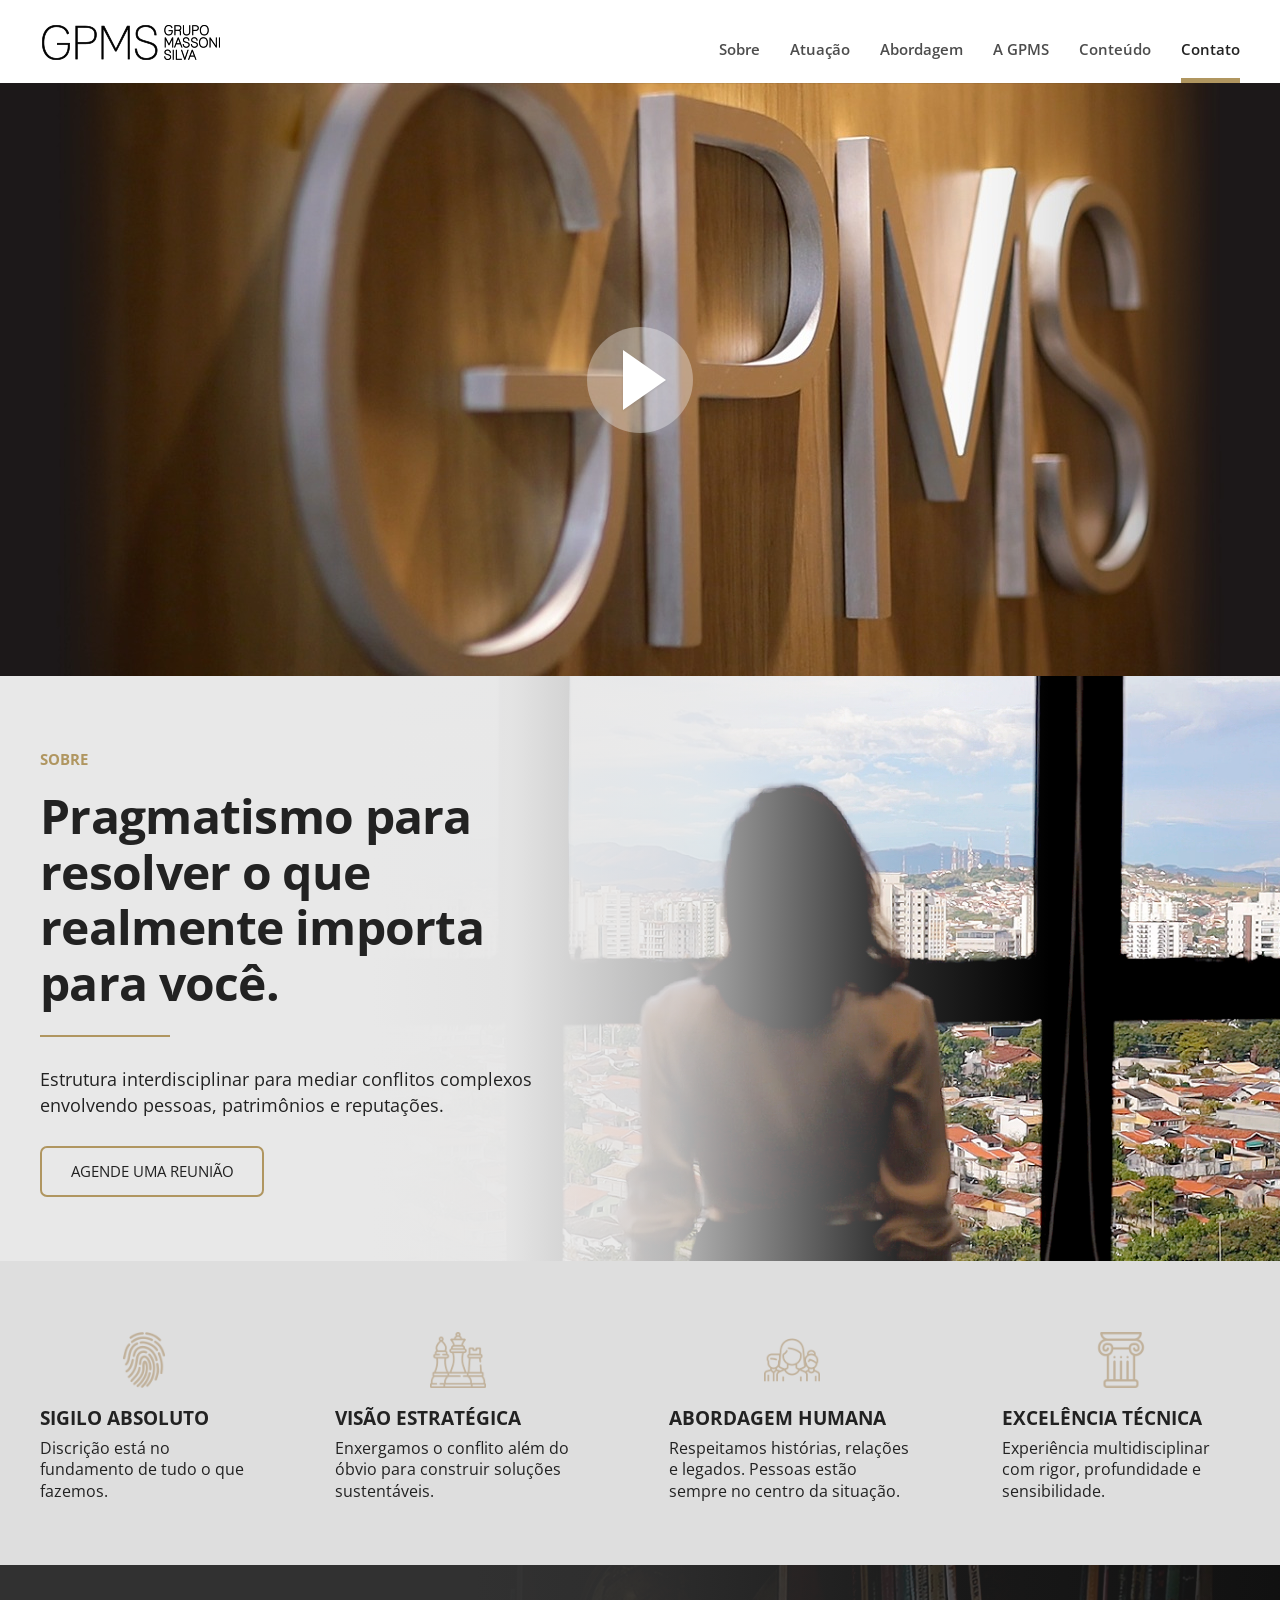
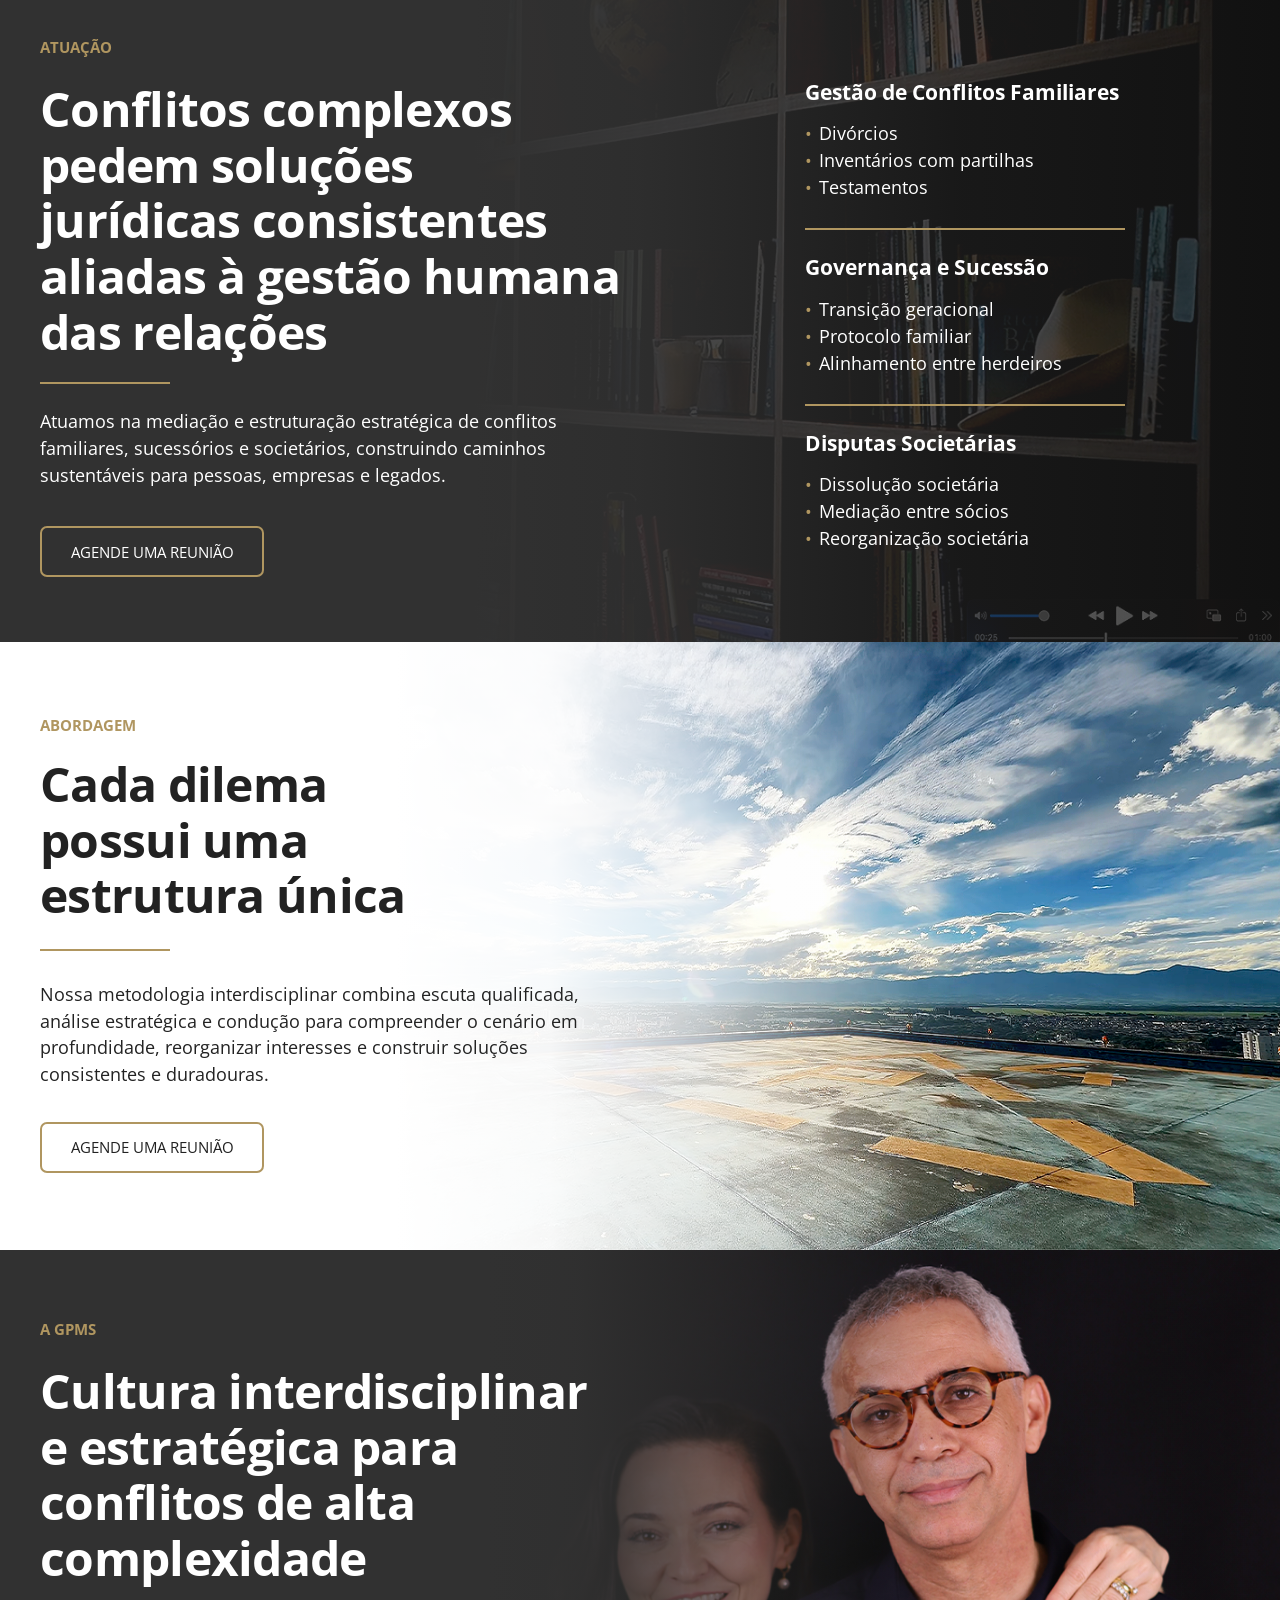
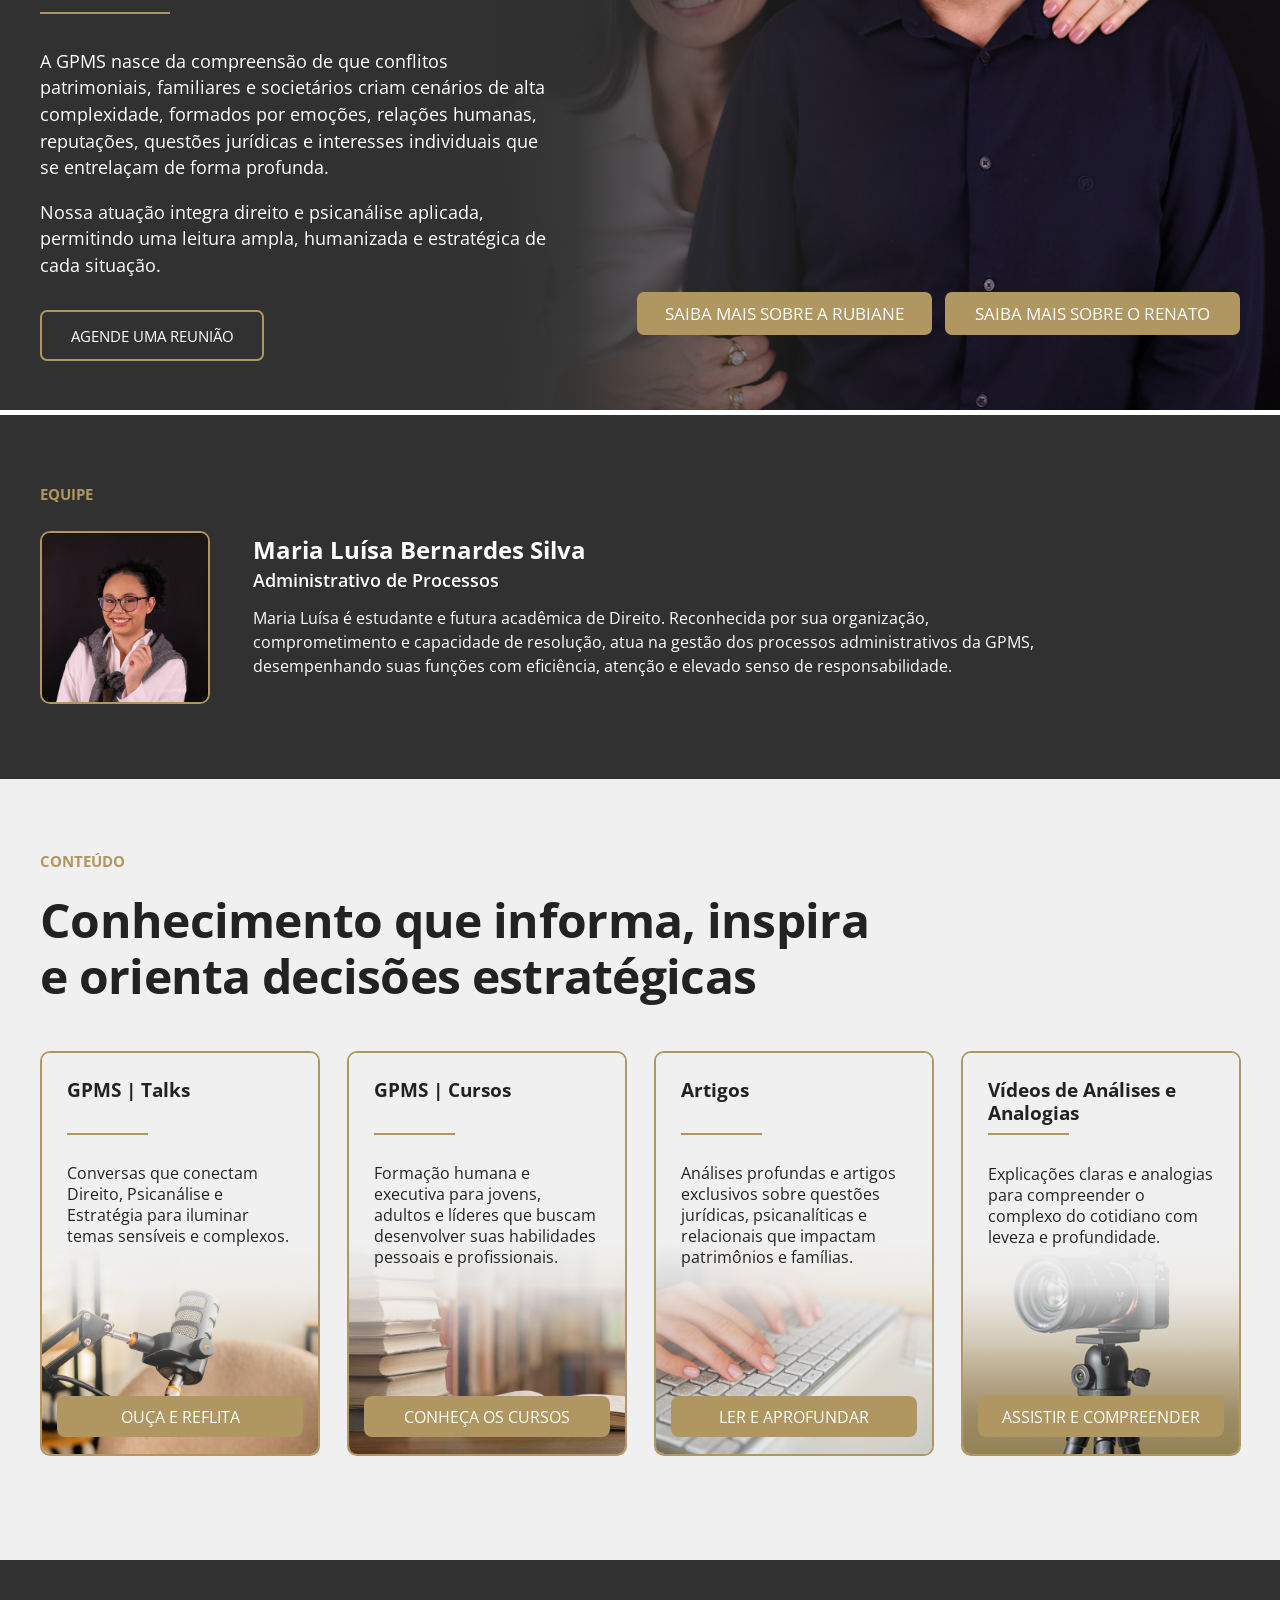
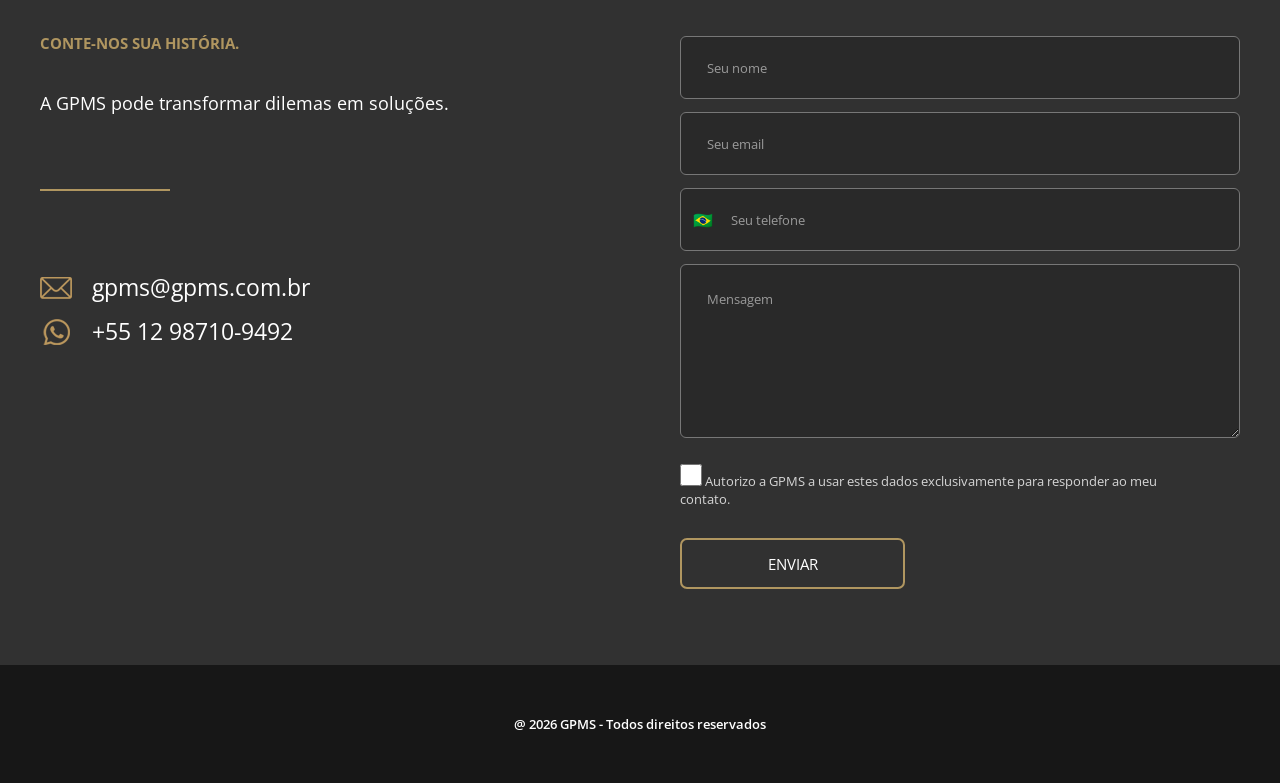
==== commit 3afca5cf: "Finaliza site, blog e painel editorial" ====
--- a/index.html
+++ b/index.html
@@ -276,7 +276,11 @@
             </address>
           </div>
 
-          <form class="contact-form" novalidate>
+          <form class="contact-form" action="contact.php" method="post" novalidate>
+            <label class="honeypot" aria-hidden="true">
+              <span>Não preencha este campo</span>
+              <input type="text" name="website" tabindex="-1" autocomplete="off" />
+            </label>
             <label>
               <span class="sr-only">Seu nome</span>
               <input type="text" name="nome" placeholder="Seu nome" autocomplete="name" required />
@@ -294,10 +298,9 @@
               <span class="sr-only">Mensagem</span>
               <textarea name="mensagem" placeholder="Mensagem" required></textarea>
             </label>
-            <label class="captcha-placeholder">
-              <input type="checkbox" name="verificacao" required />
-              <span>Não sou um robô</span>
-              <small><strong>reCAPTCHA</strong><br />Privacidade - Termos</small>
+            <label class="privacy-consent">
+              <input type="checkbox" name="consentimento" value="1" required />
+              <span>Autorizo a GPMS a usar estes dados exclusivamente para responder ao meu contato.</span>
             </label>
             <button class="submit-button" type="submit">Enviar</button>
             <p class="form-status" role="status" aria-live="polite"></p>
--- a/assets/css/styles.css
+++ b/assets/css/styles.css
@@ -39,6 +39,7 @@
 }
 
 html {
+  overflow-y: scroll;
   scroll-behavior: smooth;
   scrollbar-color: var(--gold) #e5e5e5;
   scrollbar-width: thin;
@@ -135,6 +136,8 @@
 }
 
 .brand {
+  position: relative;
+  z-index: 80;
   display: inline-flex;
   width: 184px;
   height: 40px;
@@ -912,35 +915,32 @@
   padding-left: 50px !important;
 }
 
-.captcha-placeholder {
+.privacy-consent {
   display: grid;
-  grid-template-columns: 29px 1fr 82px;
+  grid-template-columns: 24px 1fr;
   align-items: center;
-  width: 272px;
-  height: 69px;
-  padding: 9px 10px;
-  color: #222222;
-  background: #f7f7f7;
+  max-width: 500px;
+  min-height: 58px;
+  gap: 12px;
+  padding: 8px 0;
+  color: #d5d5d5;
   font-size: 13px;
-}
-
-.captcha-placeholder input {
-  width: 25px;
-  height: 25px;
+  line-height: 1.4;
+}
+
+.privacy-consent input {
+  width: 22px;
+  height: 22px;
   margin: 0;
   accent-color: var(--gold);
 }
 
-.captcha-placeholder small {
-  color: #555555;
-  font-size: 8px;
-  line-height: 1.25;
-  text-align: center;
-}
-
-.captcha-placeholder small strong {
-  color: #3b5998;
-  font-size: 10px;
+.honeypot {
+  position: absolute !important;
+  left: -10000px !important;
+  width: 1px !important;
+  height: 1px !important;
+  overflow: hidden !important;
 }
 
 .submit-button {
@@ -1418,8 +1418,19 @@
     width: 100%;
   }
 
-  .captcha-placeholder {
+  .privacy-consent {
     max-width: 100%;
+  }
+}
+
+@media (max-width: 560px) {
+  .team-profile {
+    grid-template-columns: 1fr;
+  }
+
+  .team-profile > img {
+    width: 132px;
+    height: 138px;
   }
 }
 
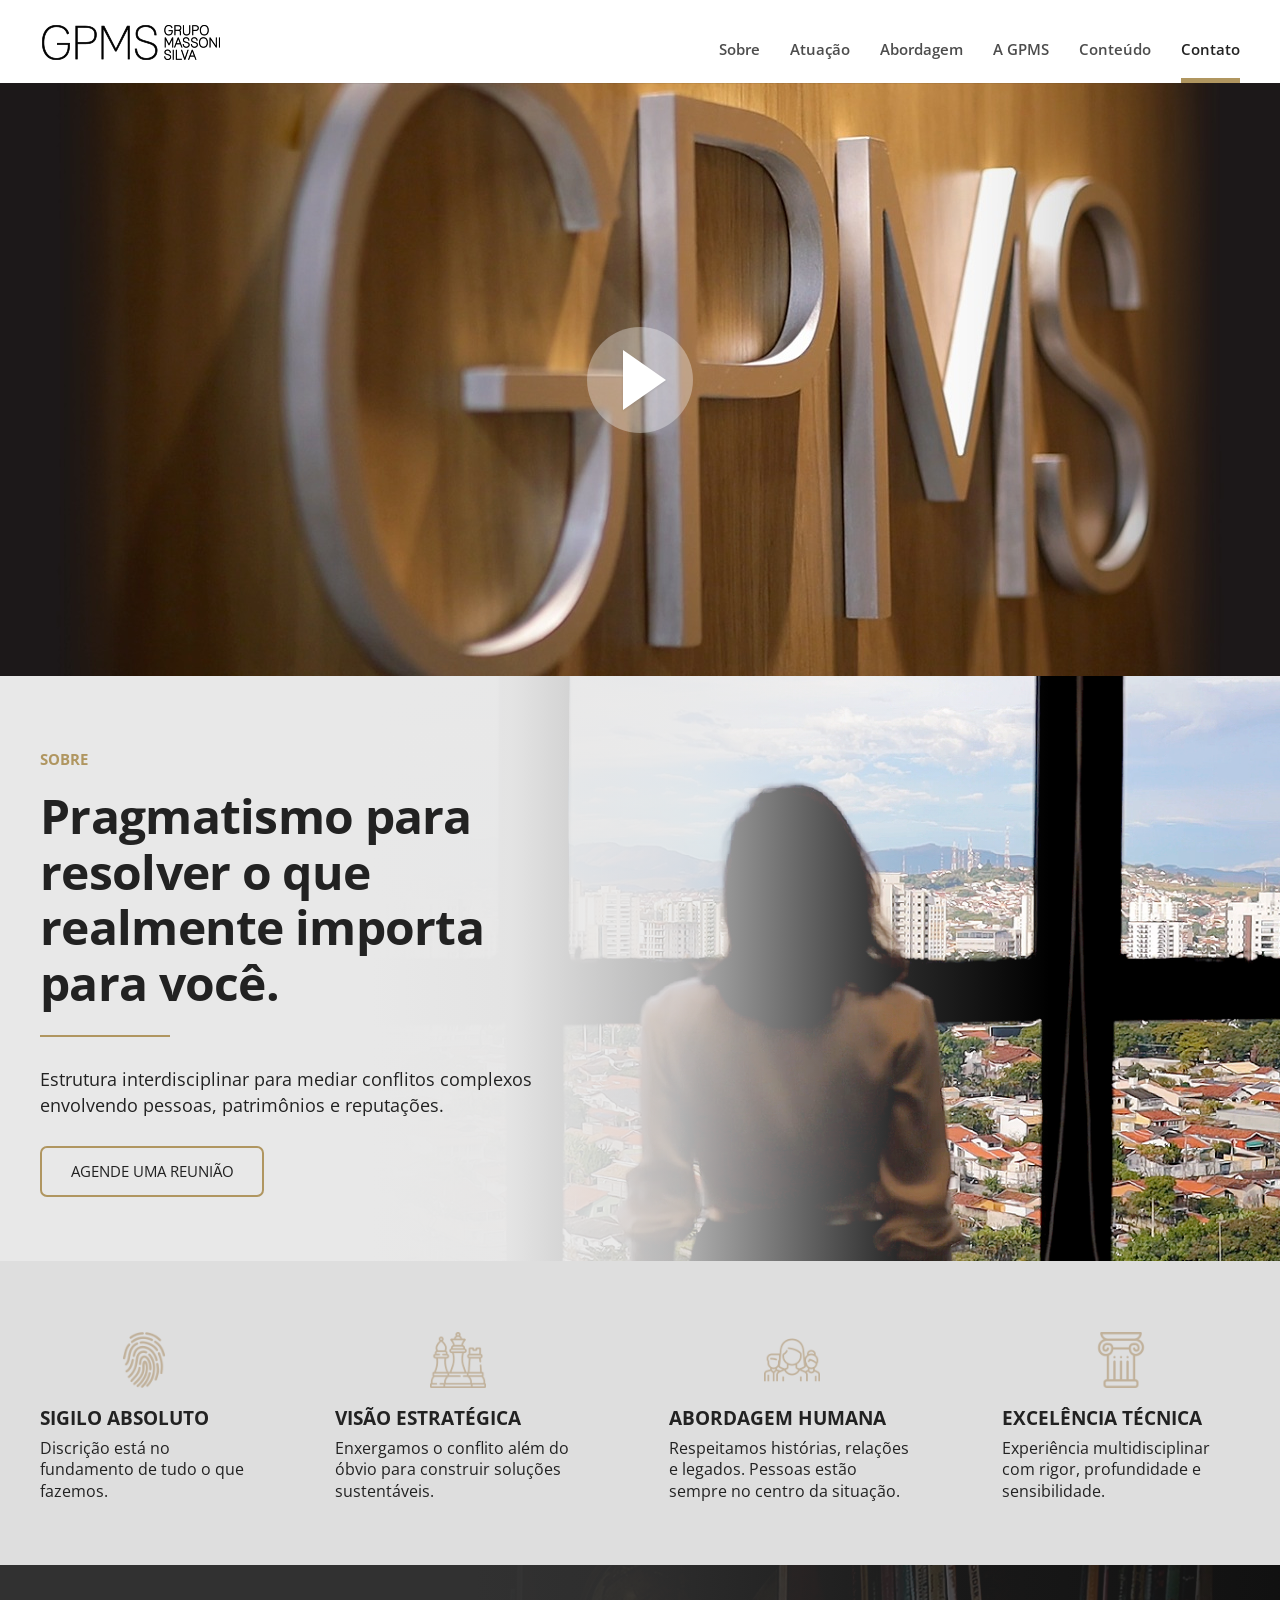
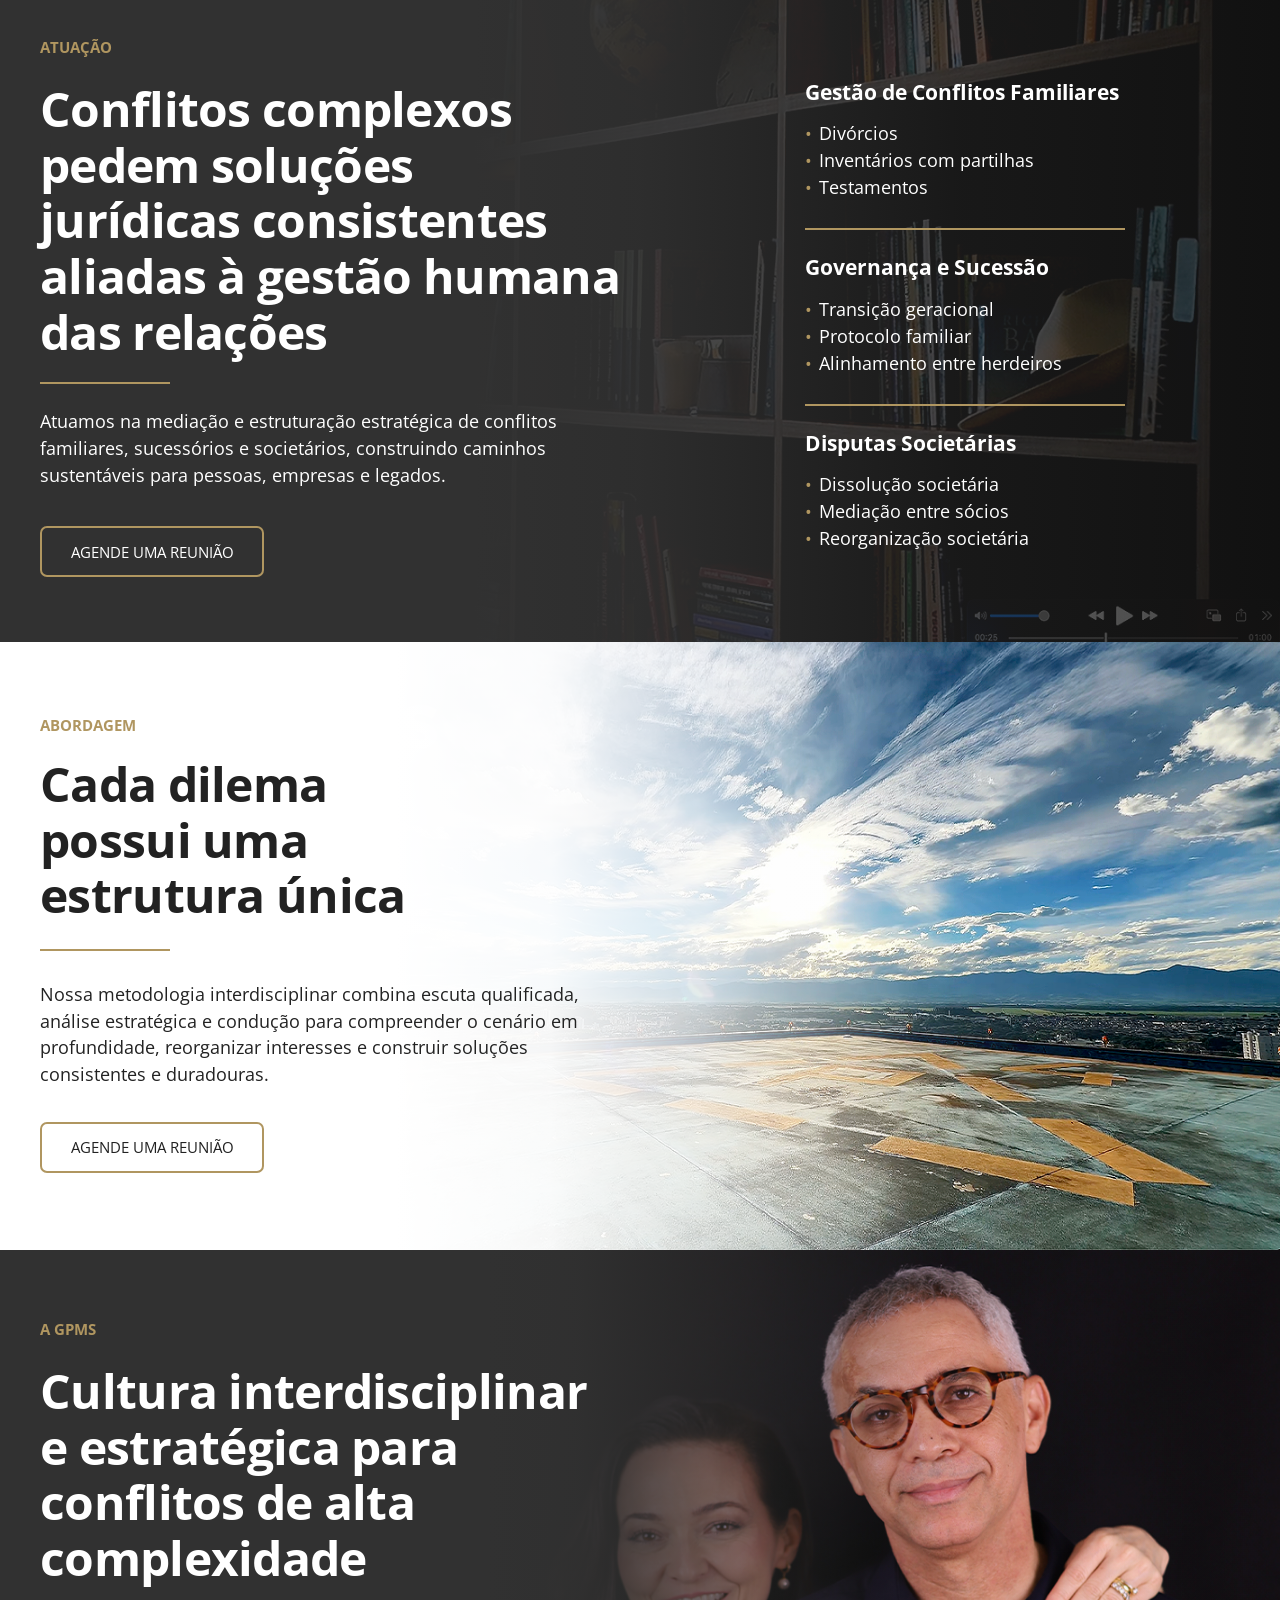
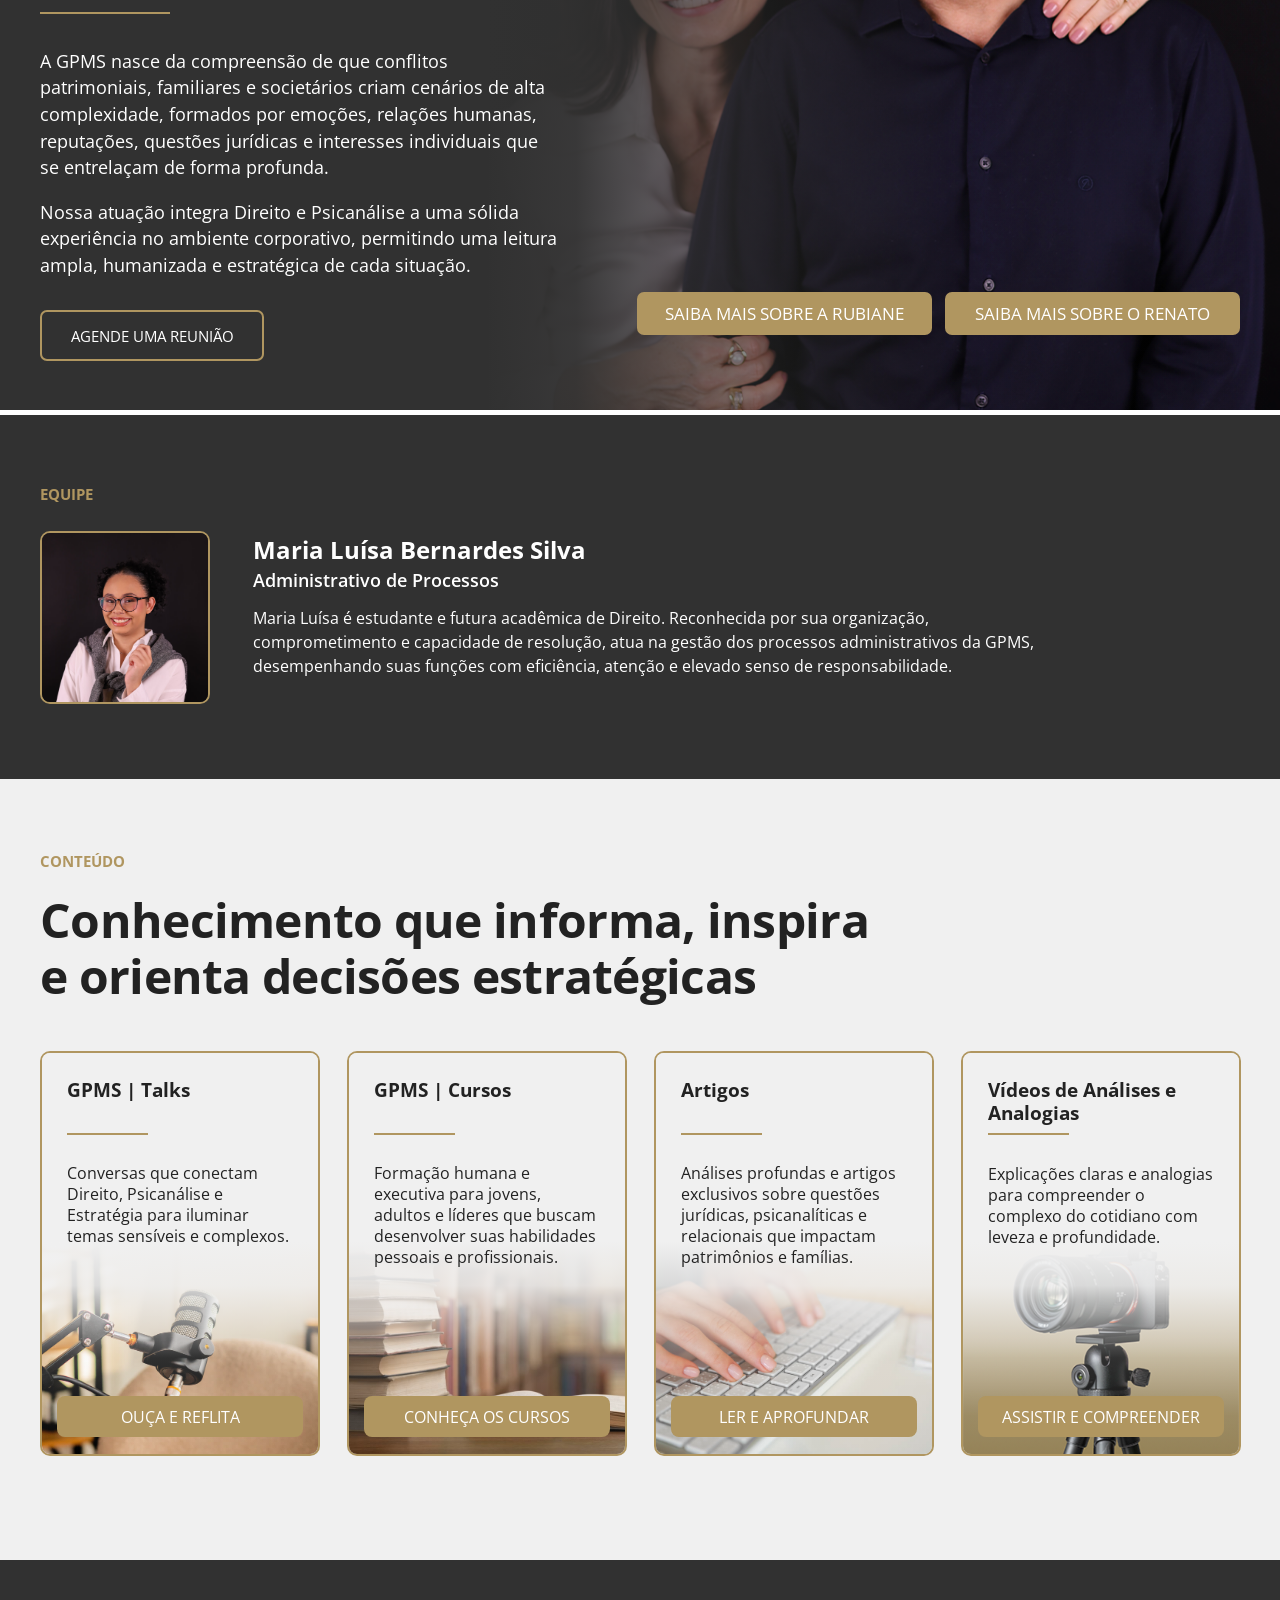
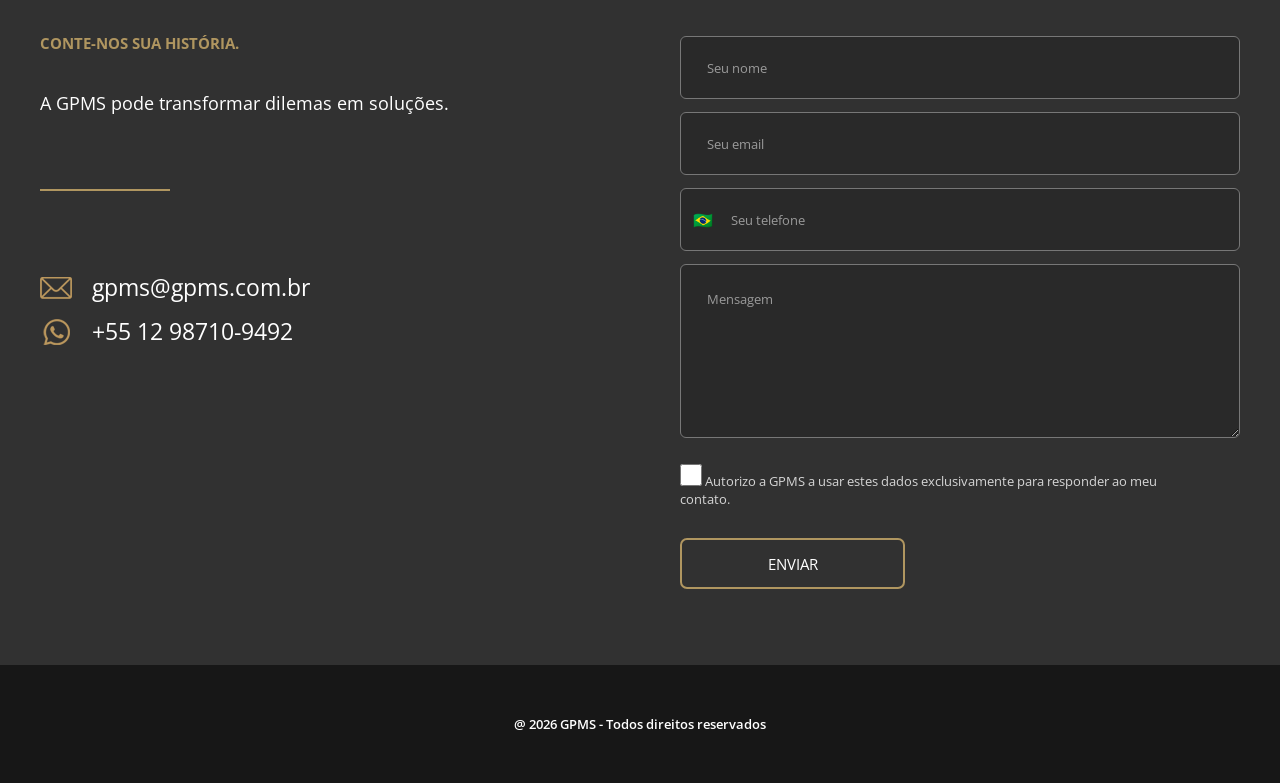
==== commit 2efd8c6e: "Aplica ajustes finais de conteúdo e links" ====
--- a/index.html
+++ b/index.html
@@ -162,15 +162,19 @@
               que se entrelaçam de forma profunda.
             </p>
             <p class="body-copy light-copy second-paragraph">
-              Nossa atuação integra direito e psicanálise aplicada, permitindo uma leitura ampla, humanizada e estratégica
-              de cada situação.
+              Nossa atuação integra Direito e Psicanálise a uma sólida experiência no ambiente corporativo, permitindo uma
+              leitura ampla, humanizada e estratégica de cada situação.
             </p>
             <a class="outline-button light-button gpms-meeting" href="#contato">Agende uma reunião</a>
           </div>
 
           <div class="founder-links" aria-label="Saiba mais sobre os fundadores">
-            <a href="#contato">Saiba mais sobre a Rubiane</a>
-            <a href="#contato">Saiba mais sobre o Renato</a>
+            <a href="https://www.linkedin.com/in/rubiane-massoni-silva-b9456728/" target="_blank" rel="noopener noreferrer">
+              Saiba mais sobre a Rubiane
+            </a>
+            <a href="https://www.linkedin.com/in/renato-silva-9a2a7935/" target="_blank" rel="noopener noreferrer">
+              Saiba mais sobre o Renato
+            </a>
           </div>
           <img
             class="founders-mobile-image"
@@ -219,7 +223,14 @@
                 <span aria-hidden="true"></span>
                 <p>Conversas que conectam Direito, Psicanálise e Estratégia para iluminar temas sensíveis e complexos.</p>
               </div>
-              <a href="#contato">Ouça e reflita</a>
+              <a
+                class="content-card-action"
+                href="https://www.youtube.com/@GX_EDUCAÇÃO"
+                target="_blank"
+                rel="noopener noreferrer"
+              >
+                Ouça e reflita
+              </a>
             </article>
             <article class="content-card">
               <img class="card-media courses-media" src="assets/images/cursos.jpg" alt="Livros abertos sobre uma mesa" />
@@ -231,7 +242,7 @@
                   e profissionais.
                 </p>
               </div>
-              <a href="#contato">Conheça os cursos</a>
+              <span class="content-card-action">Conheça os cursos</span>
             </article>
             <article class="content-card">
               <img class="card-media articles-media" src="assets/images/artigos.jpg" alt="Mãos digitando em um teclado" />
@@ -243,7 +254,7 @@
                   patrimônios e famílias.
                 </p>
               </div>
-              <a href="https://blog.gpms.com.br/">Ler e aprofundar</a>
+              <span class="content-card-action">Ler e aprofundar</span>
             </article>
             <article class="content-card">
               <img class="card-media camera-media" src="assets/images/camera.png" alt="Câmera sobre um tripé" />
@@ -252,7 +263,14 @@
                 <span aria-hidden="true"></span>
                 <p>Explicações claras e analogias para compreender o complexo do cotidiano com leveza e profundidade.</p>
               </div>
-              <a href="#contato">Assistir e compreender</a>
+              <a
+                class="content-card-action"
+                href="https://www.youtube.com/@GX_EDUCAÇÃO"
+                target="_blank"
+                rel="noopener noreferrer"
+              >
+                Assistir e compreender
+              </a>
             </article>
           </div>
         </div>
--- a/assets/css/styles.css
+++ b/assets/css/styles.css
@@ -777,7 +777,7 @@
   margin-top: 29px;
 }
 
-.content-card > a {
+.content-card > .content-card-action {
   position: absolute;
   right: 15px;
   bottom: 17px;
@@ -797,8 +797,8 @@
   transition: background 160ms ease;
 }
 
-.content-card > a:hover,
-.content-card > a:focus-visible {
+.content-card > a.content-card-action:hover,
+.content-card > a.content-card-action:focus-visible {
   background: #9e834e;
 }
 
@@ -1143,7 +1143,7 @@
 
   .about-section,
   .approach-section {
-    min-height: 620px;
+    min-height: 0;
     background-size: 100% 100%, cover;
   }
 
@@ -1321,7 +1321,6 @@
 
   .about-section,
   .approach-section {
-    min-height: 650px;
     background-position: center, 64% center;
   }
 
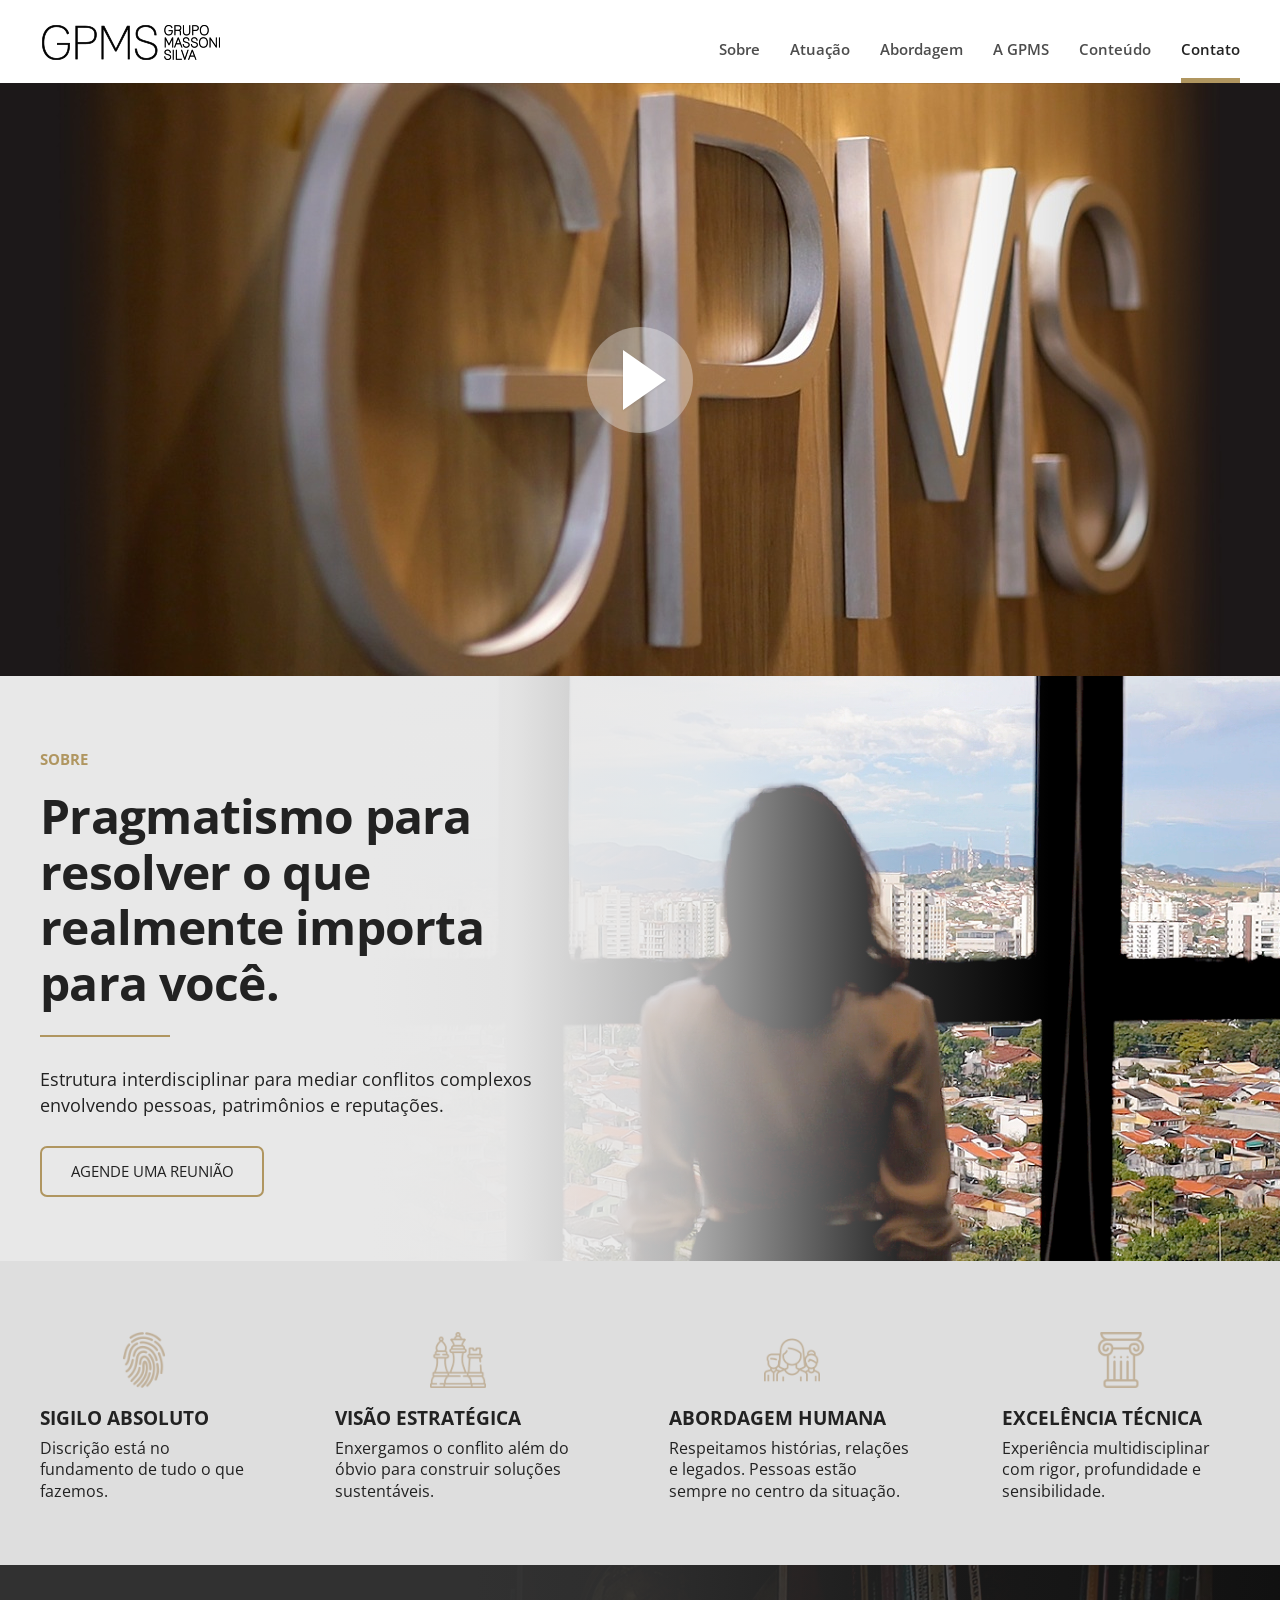
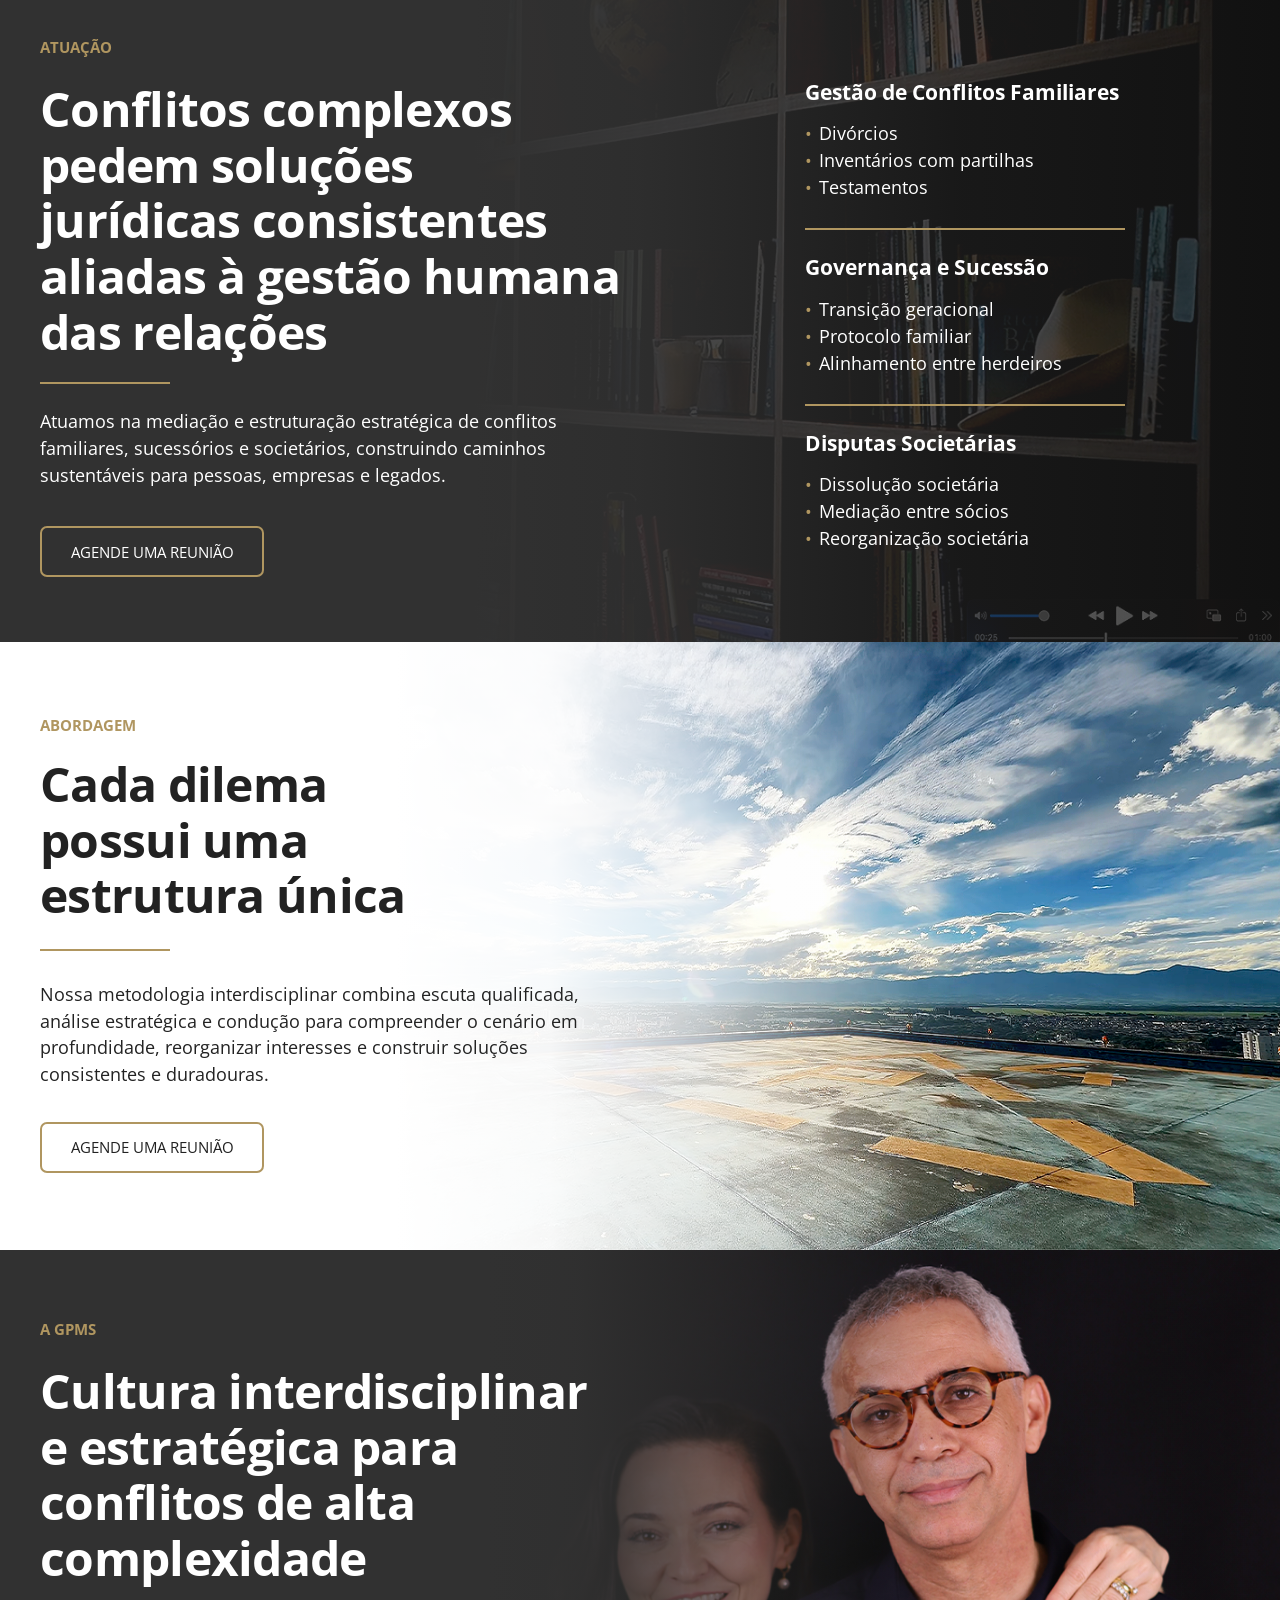
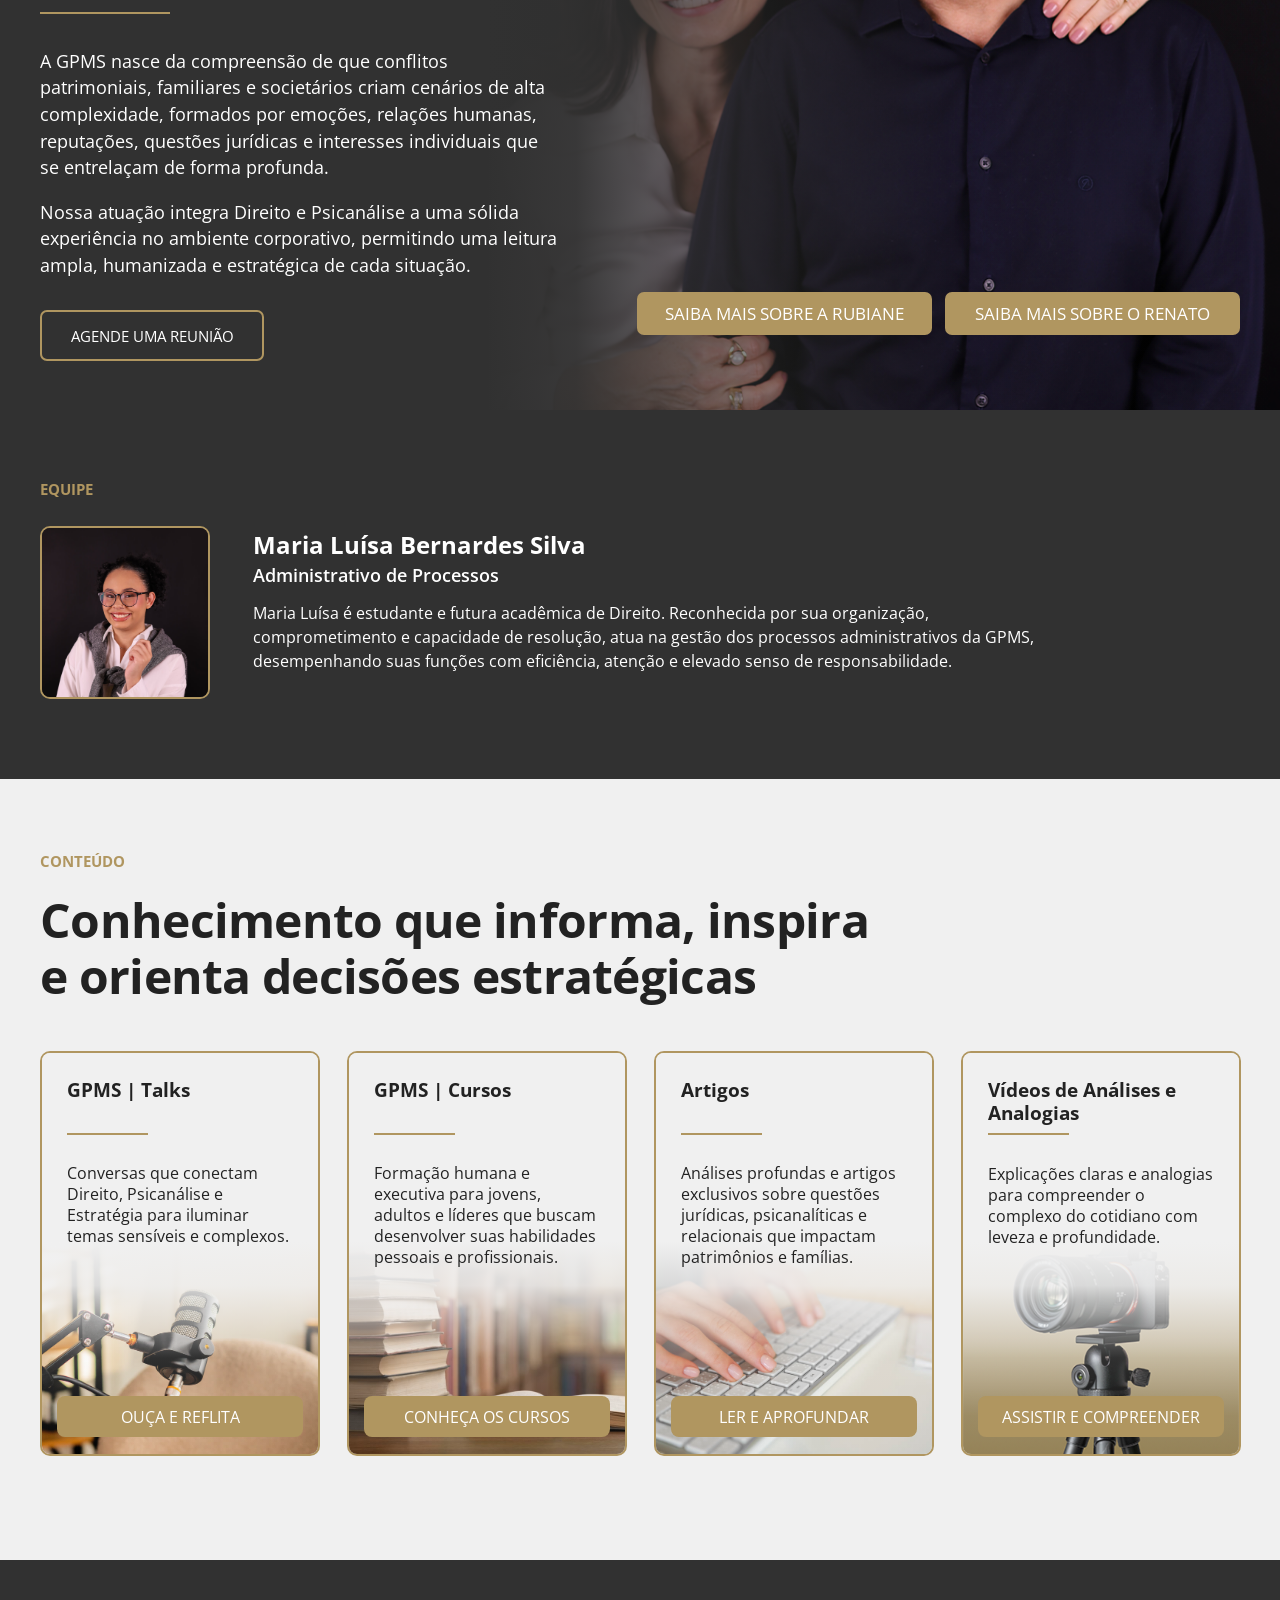
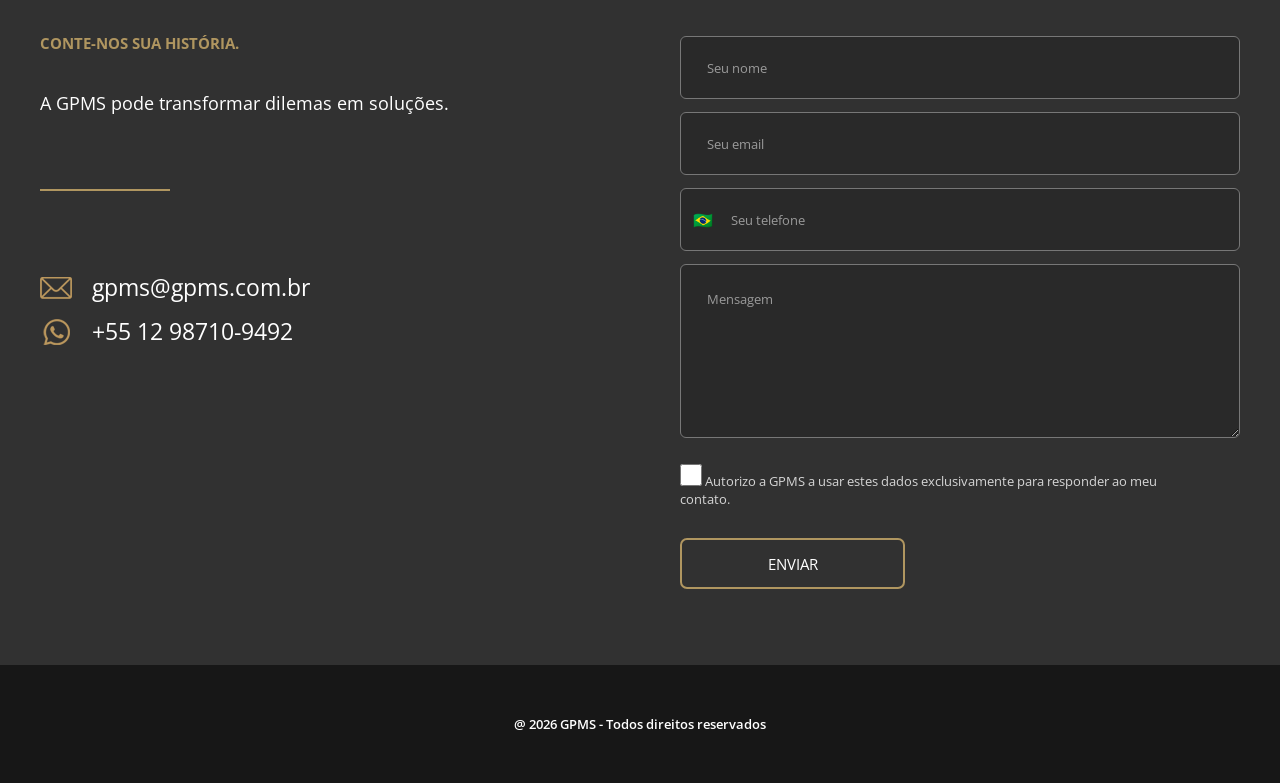
==== commit ded7d747: "Atualiza versão do CSS para limpar cache" ====
--- a/index.html
+++ b/index.html
@@ -11,7 +11,7 @@
     <title>GPMS | Grupo Massoni Silva</title>
     <link rel="preload" href="assets/fonts/open-sans-400.woff2" as="font" type="font/woff2" crossorigin />
     <link rel="preload" href="assets/fonts/open-sans-700.woff2" as="font" type="font/woff2" crossorigin />
-    <link rel="stylesheet" href="assets/css/styles.css" />
+    <link rel="stylesheet" href="assets/css/styles.css?v=20260821-2" />
     <script src="assets/js/main.js" defer></script>
   </head>
   <body>
--- a/assets/css/styles.css
+++ b/assets/css/styles.css
@@ -612,7 +612,6 @@
 
 .team-section {
   height: 369px;
-  border-top: 5px solid #ffffff;
 }
 
 .team-eyebrow {
@@ -1261,10 +1260,6 @@
     font-size: 14px;
   }
 
-  .team-section {
-    border-top-width: 4px;
-  }
-
   .team-section .section-stage {
     padding: 64px 0 70px;
   }
